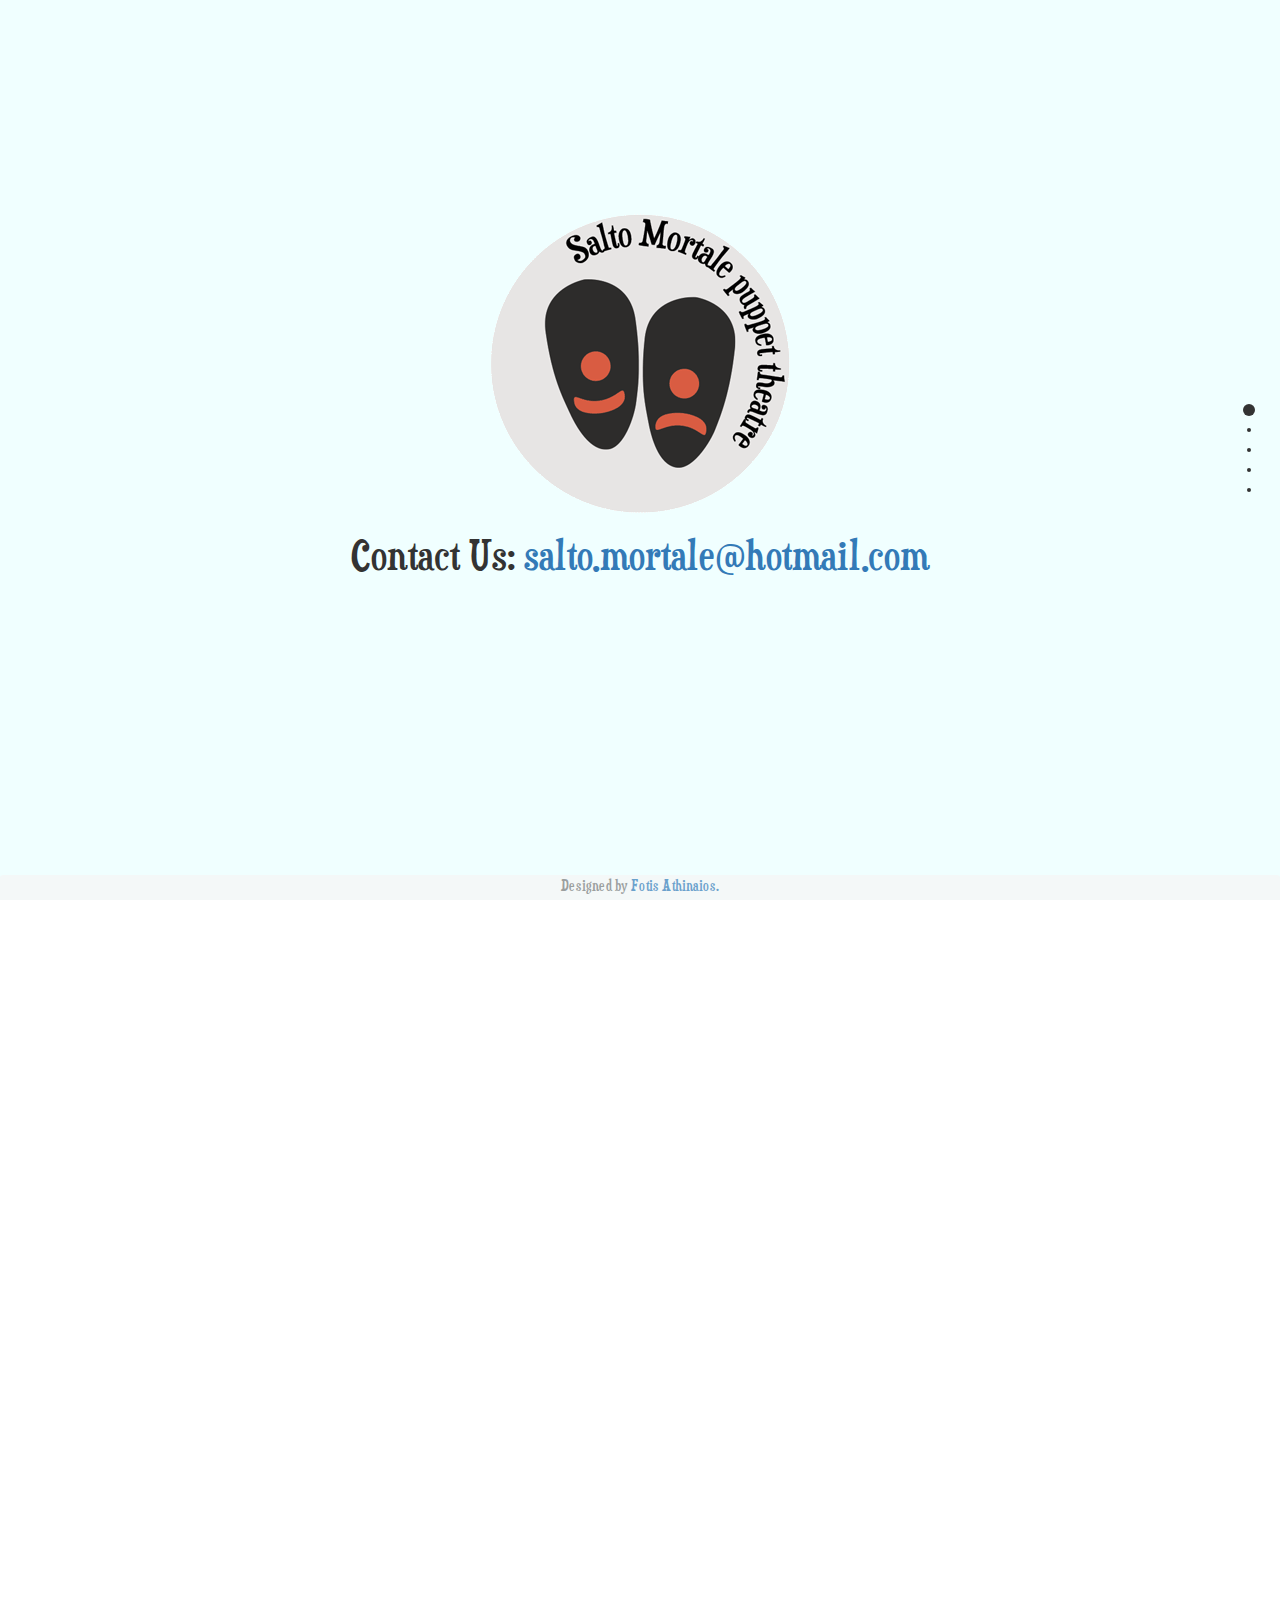
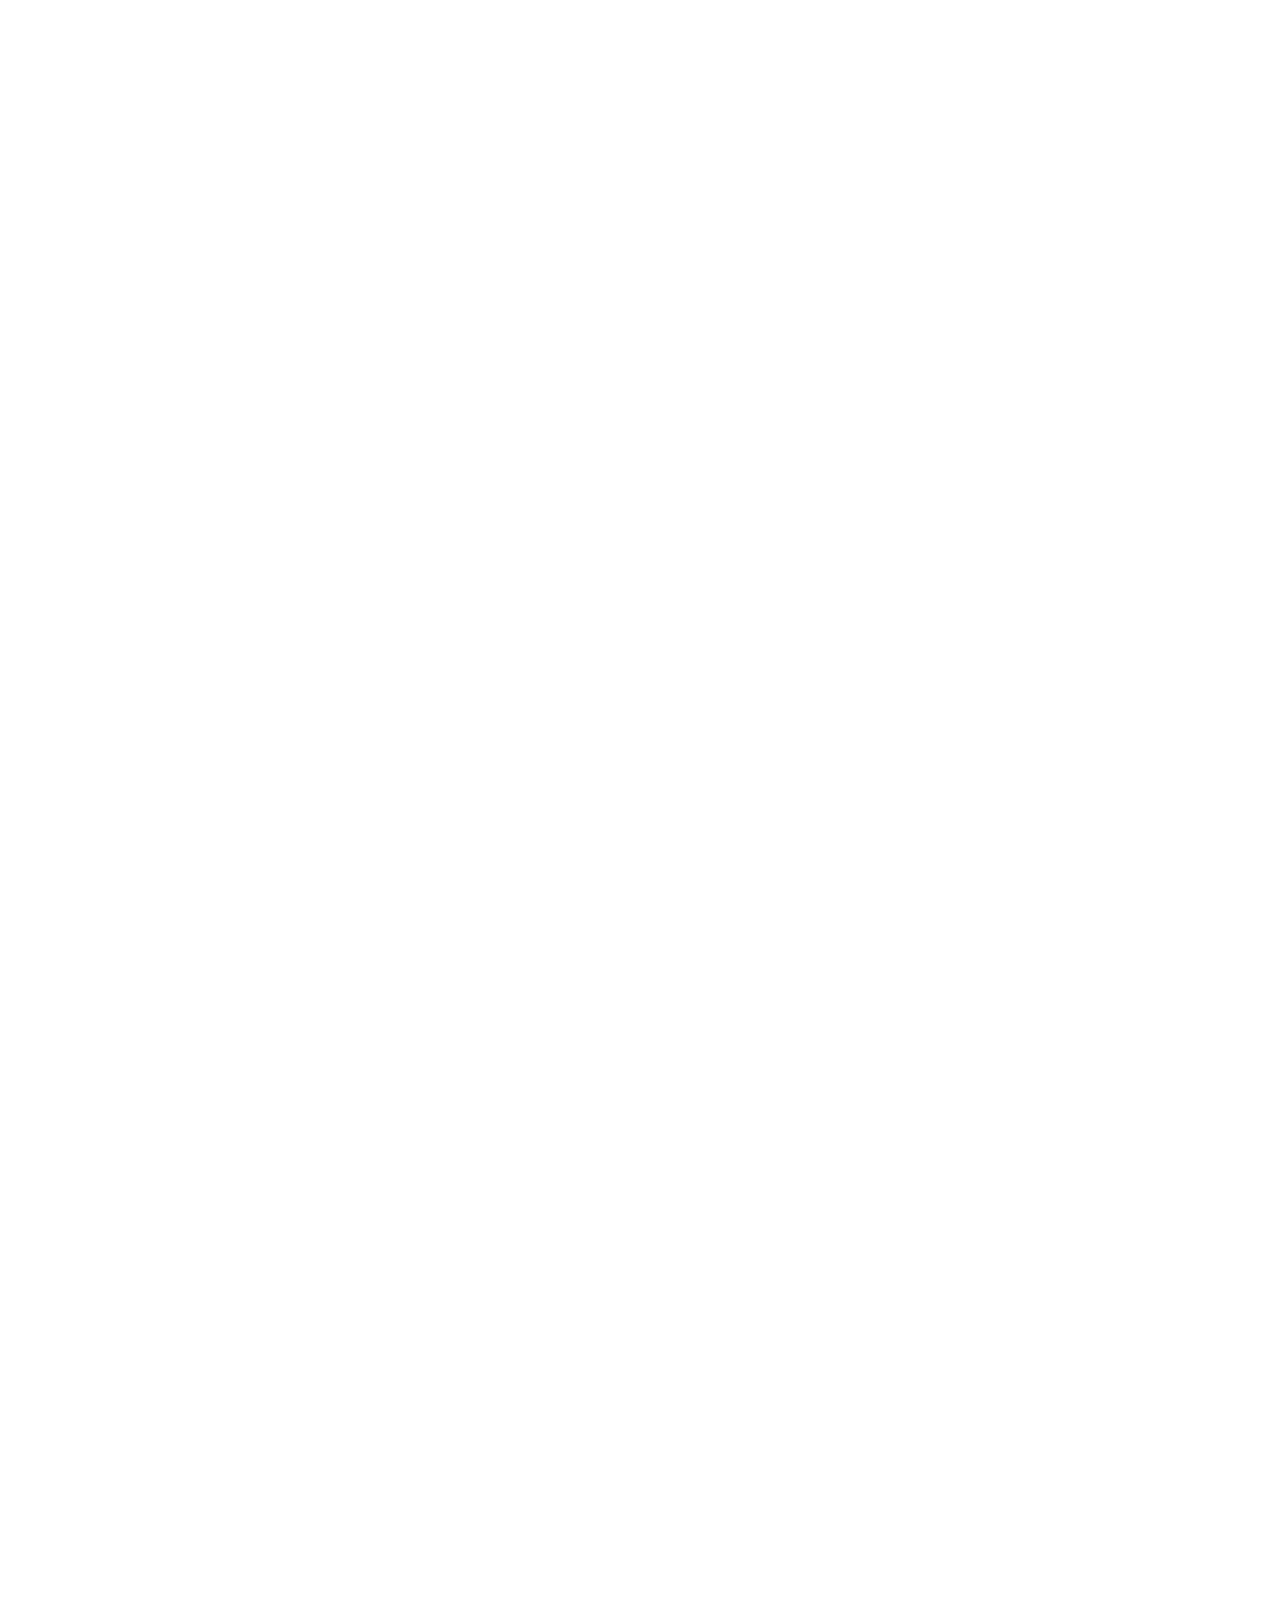
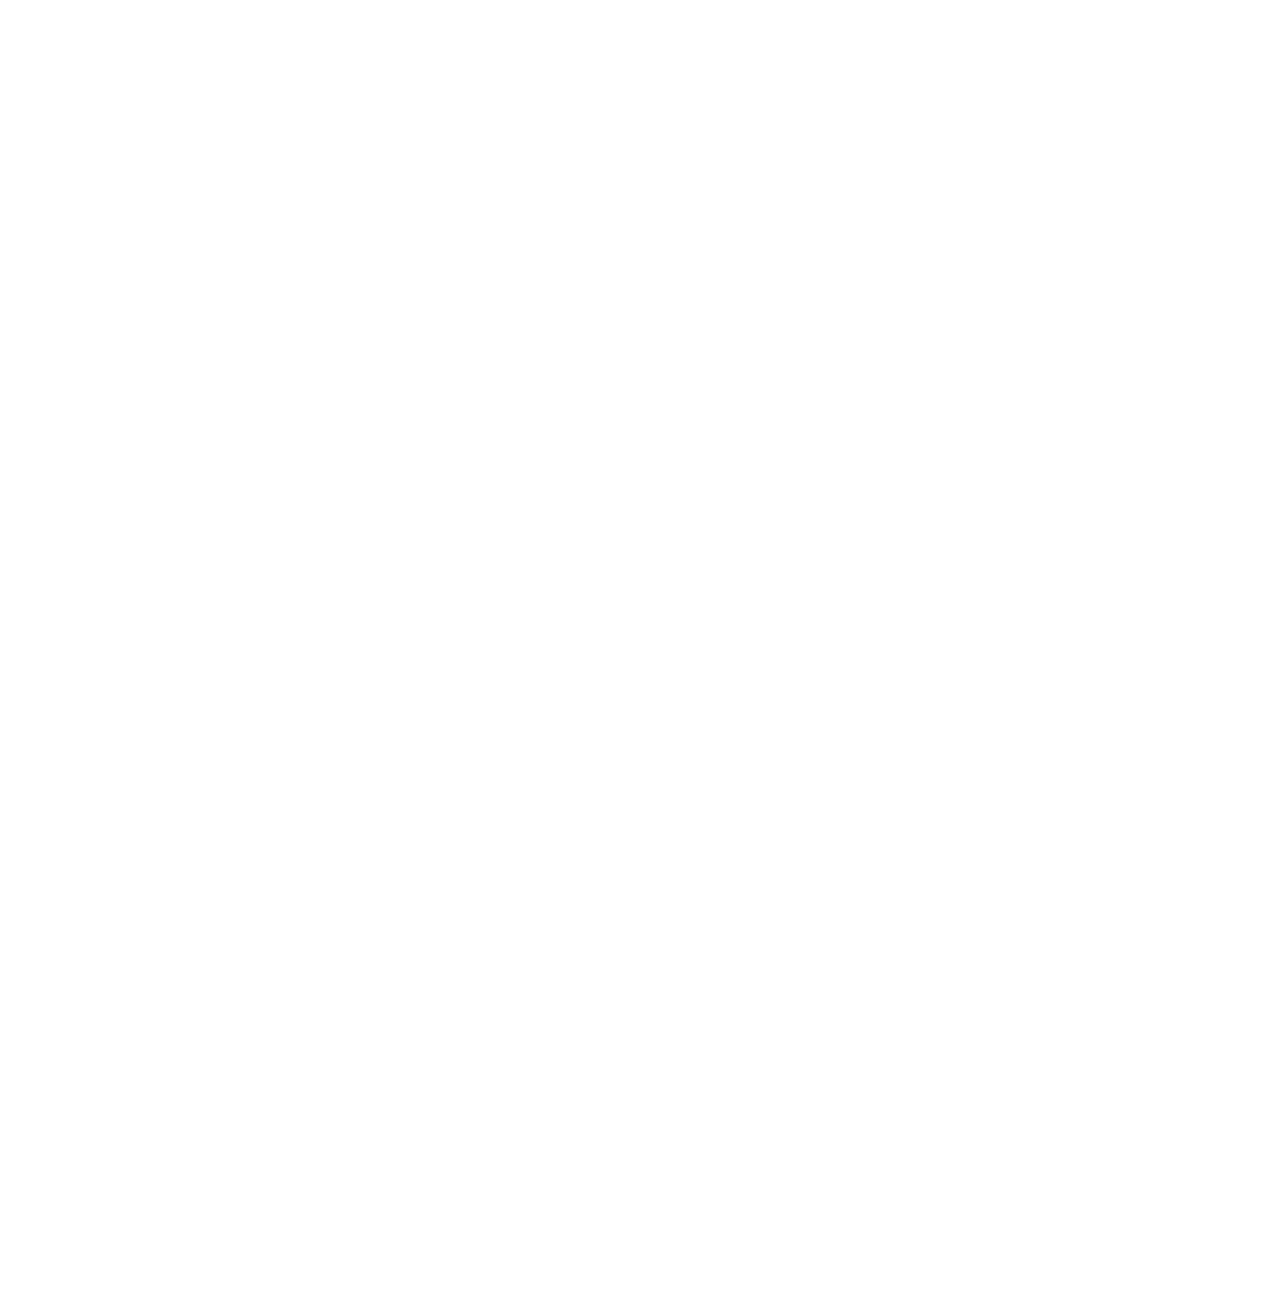
==== index.html @ fa540771 "adding footer" ====
<!DOCTYPE html>
<html>
<head>
    <title>Salto Mortale Puppet Theatre</title>
    <meta name="viewport" content="width=device-width, initial-scale=1.0" />
    <meta http-equiv="Content-Type" content="text/html; charset=UTF-8" />
    <link rel="shortcut icon" href="assets/images/favicon.ico" />
    <meta name="description" content="Salto Mortale Puppet Theatre" />
    <meta name="author" content="Fotis Athineos" />
    <meta name="keywords" content="puppet theatre, clown, salto mortale" />
    <!-- Facebook Metadata -->
    <meta property="fb:page_id" content="" />
    <meta property="og:image" content="" />
    <meta property="og:description" content="Salto Mortale Puppet Theatre" />
    <meta property="og:title" content="Salto Mortale Puppet Theatre" />
    <!-- StyleSheets -->
    <link rel="stylesheet" type="text/css" href="assets/css/bootstrap.min.css" />
    <link rel="stylesheet" type="text/css" href="assets/css/bootstrap-theme.min.css" />
    <link rel="stylesheet" type="text/css" href="assets/css/custom.css" />
    <link rel="stylesheet" type="text/css" href="assets/css/jquery.fullPage.css" />
    <!-- Scripts -->
    <script type="text/javascript" src="assets/js/jquery-1.11.2.min.js"></script>
    <script type="text/javascript" src="assets/js/bootstrap.min.js"></script>
    <script type="text/javascript" src="assets/js/jquery.fullPage.min.js"></script>
    <script type="text/javascript" src="assets/js/custom.js"></script>
</head>
<body>
    <div id="fullpage">
        <div data-anchor="intro" class="section container">
            <div class="row text-center">
                <div class="col-xs-1 col-md-2"></div>
                <div class="col-xs-9 col-md-8">
                    <img class="img-responsive center-block" src="assets/img/logo.png">
                    <p><h2>Contact Us: <a href="mailto:salto.mortale@hotmail.com" target="_top">salto.mortale@hotmail.com</a></h2></p>
                </div>
                <div class="col-xs-2 col-md-2"></div>
            </div>
        </div>
        <div data-anchor="saltomortale-1" class="section container text-center guillotine">
            <div class="row">
                <h1 id="relative_header-1">A story about life & death</h1>
            </div>
        </div>
        <div data-anchor="saltomortale-2" class="section container text-center mirror">
            <div class="row">
                <h1 id="relative_header-2">A story in a clown's imaginary world</h1>
            </div>
        </div>
        <div data-anchor="team" class="section container">
            <div class="row">
                <div class="col-xs-1 col-md-2"></div>
                <div class="col-xs-9 col-md-8">
                    <h1>the team</h1>
                    <p>
                        The Salto Mortale Puppet Theatre was founded in Athens. Their members have different backgrounds and work on puppetry as a way to express themselves.
                        They are involved in all stages of the production, from the conceptualisation to the materialisation.
                        They like to travel and perform on the street, theaters and bars as well as interact with artists from different cultural backgrounds.
                    </p>
                    <p>
                        They discovered the world of puppet theatre in AYUSAYA Puppet Theatre (Stathis Markopoulos) and they are members of the Greek branch of UNIMA.
                    </p>
                    <p>
                        Awards
                        1st New Puppeteers award in 16th Puppet-Mime International Festival of Kilkis.
                    </p>
                </div>
                <div class="col-xs-2 col-md-2"></div>
            </div>
        </div>
        <div data-anchor="red-tree" class="section container text-center red-tree">
            <div class="row">
                <h1>Previous Work: El Arbol Rojo</h1>
                <p>A story based on Shaun Tan's illustrated book The Red Tree</p>
            </div>
        </div>
    </div>
    <footer>
        <div class="container footer-div">
            <div class="row text-center">
                <div class="footer-content">Designed by <a href="https://www.linkedin.com/profile/view?id=149043485" target="_blank"> Fotis Athinaios.</a></div>
            </div>
        </div>
    </footer>
</body>
</html>
---- assets/css/custom.css ----
@font-face {
font-family: 'riogrande-striped-bold';
font-style: normal;
font-weight: normal;
src: url('fonts/riogrande-striped.woff') format('woff');
}

@font-face {
font-family: 'duality-regular';
font-style: normal;
font-weight: normal;
src: url('fonts/duality.woff') format('woff');
}

p, h1, h2, h3, h4, h5, h6, h7, .footer-content {
    font-family: 'duality-regular';
}

p {
    font-size: 20px;
}

h1 {
    font-size: 60px;
}

h2 {
    font-size: 40px;
}

.small-display-font-main {
    font-size: 14px;
}

.small-display-font-h2 {
    font-size: 20px;
}

.small-display-font-h1 {
    font-size: 26px;
}

.footer-div {
    opacity: 0.7;
    position: absolute;
    bottom: 0;
    margin: 0px;
    width: 100%;
    height: 25px;
    background-color: #f5f5f5;
    border-top-left-radius: 3px;
    border-top-right-radius: 3px;
}

.footer-content {
    font-size: 14px;
    color: #777777;
    display: inline-block;
    vertical-align: middle;
    float: none;
}

/* sections */
.mirror {
    background-image: url("../img/mirror.jpg");
    background-size: cover;
    background-position: 50% 20%;
    color: #FFFFFF;
}

.guillotine {
    background-image: url("../img/guillotine.jpg");
    background-size: cover;
    background-position: 50% 80%;
    color: #FFFFFF;
}

.ropewalker {
    /*background-image: url("../img/guillotine.jpg");*/
    /*background-size: cover;*/
    background-color: #000000;
    /*background-position: 50% 90%; */
    color: #FFFFFF;
}

.red-tree {
    background-image: url("../img/red_tree.jpg");
    background-size: cover;
    /*background-position: 50% 90%; */
    color: #FFFFFF;
}
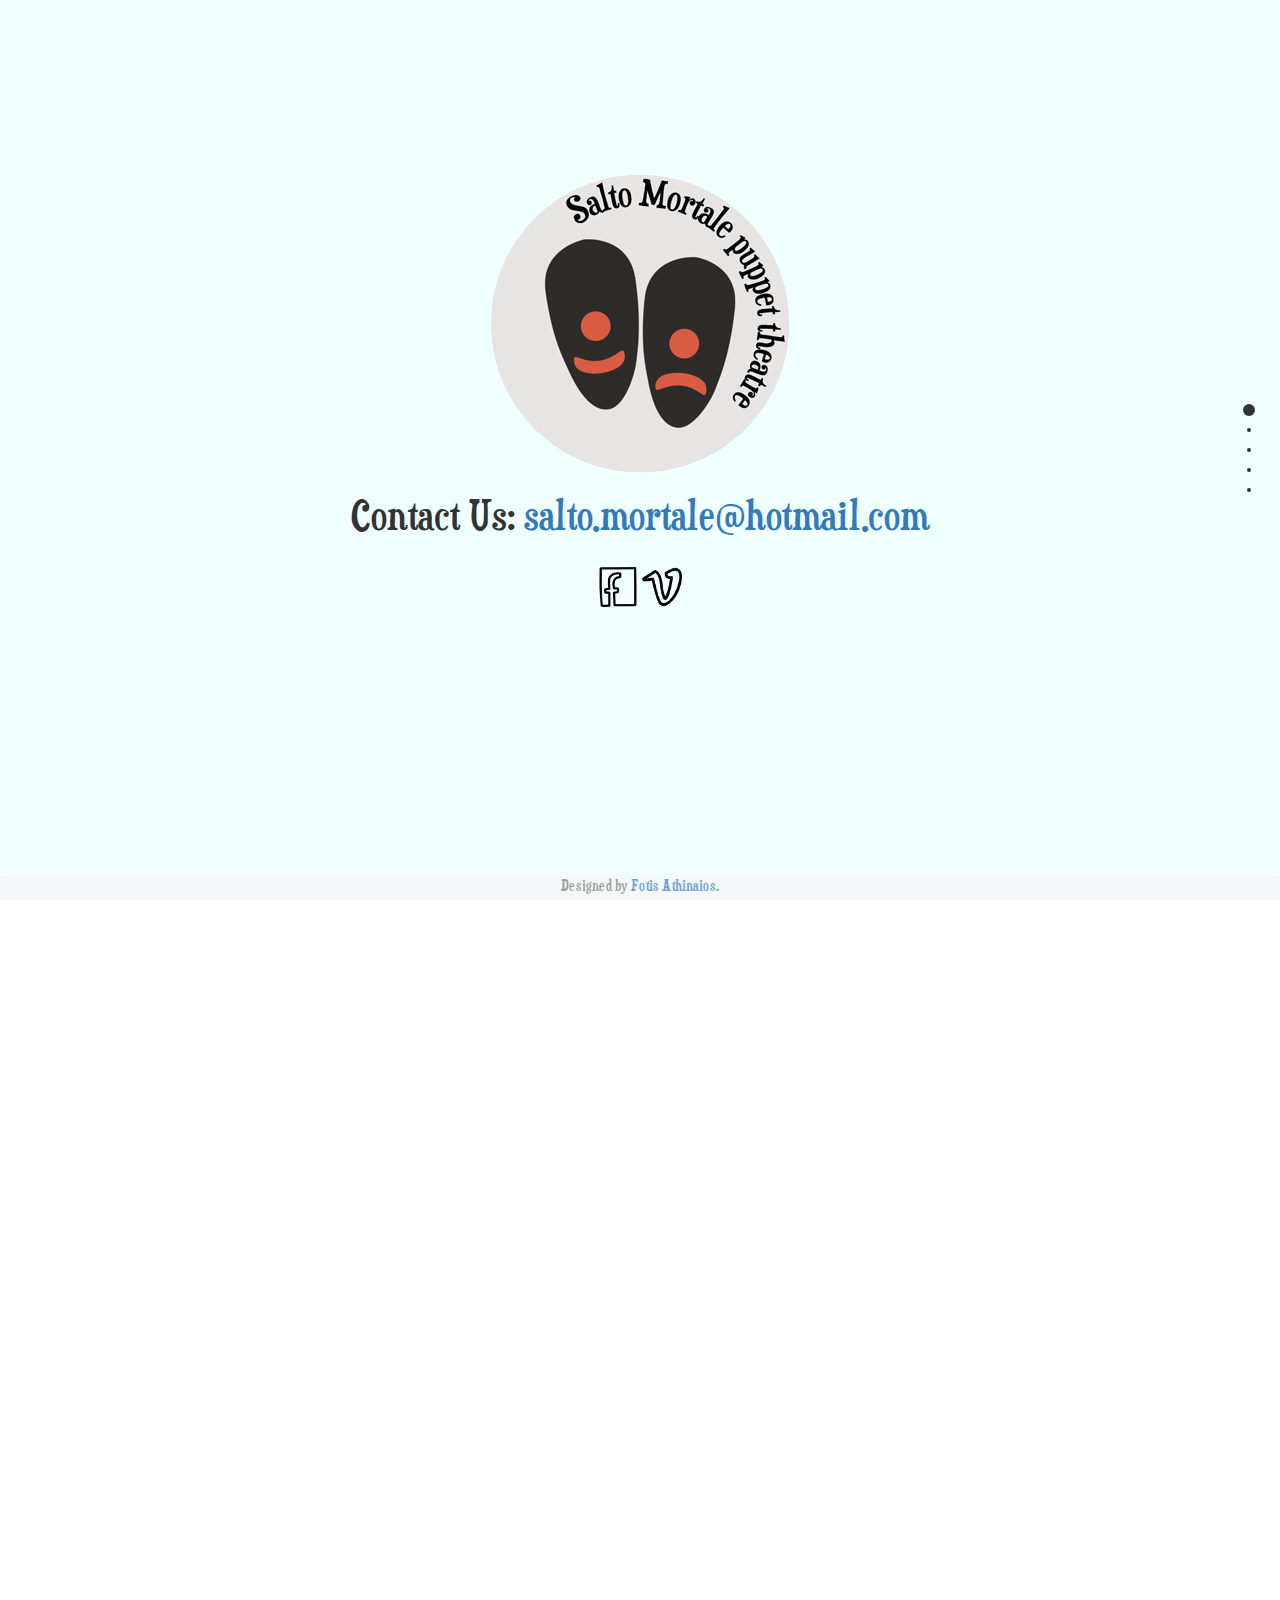
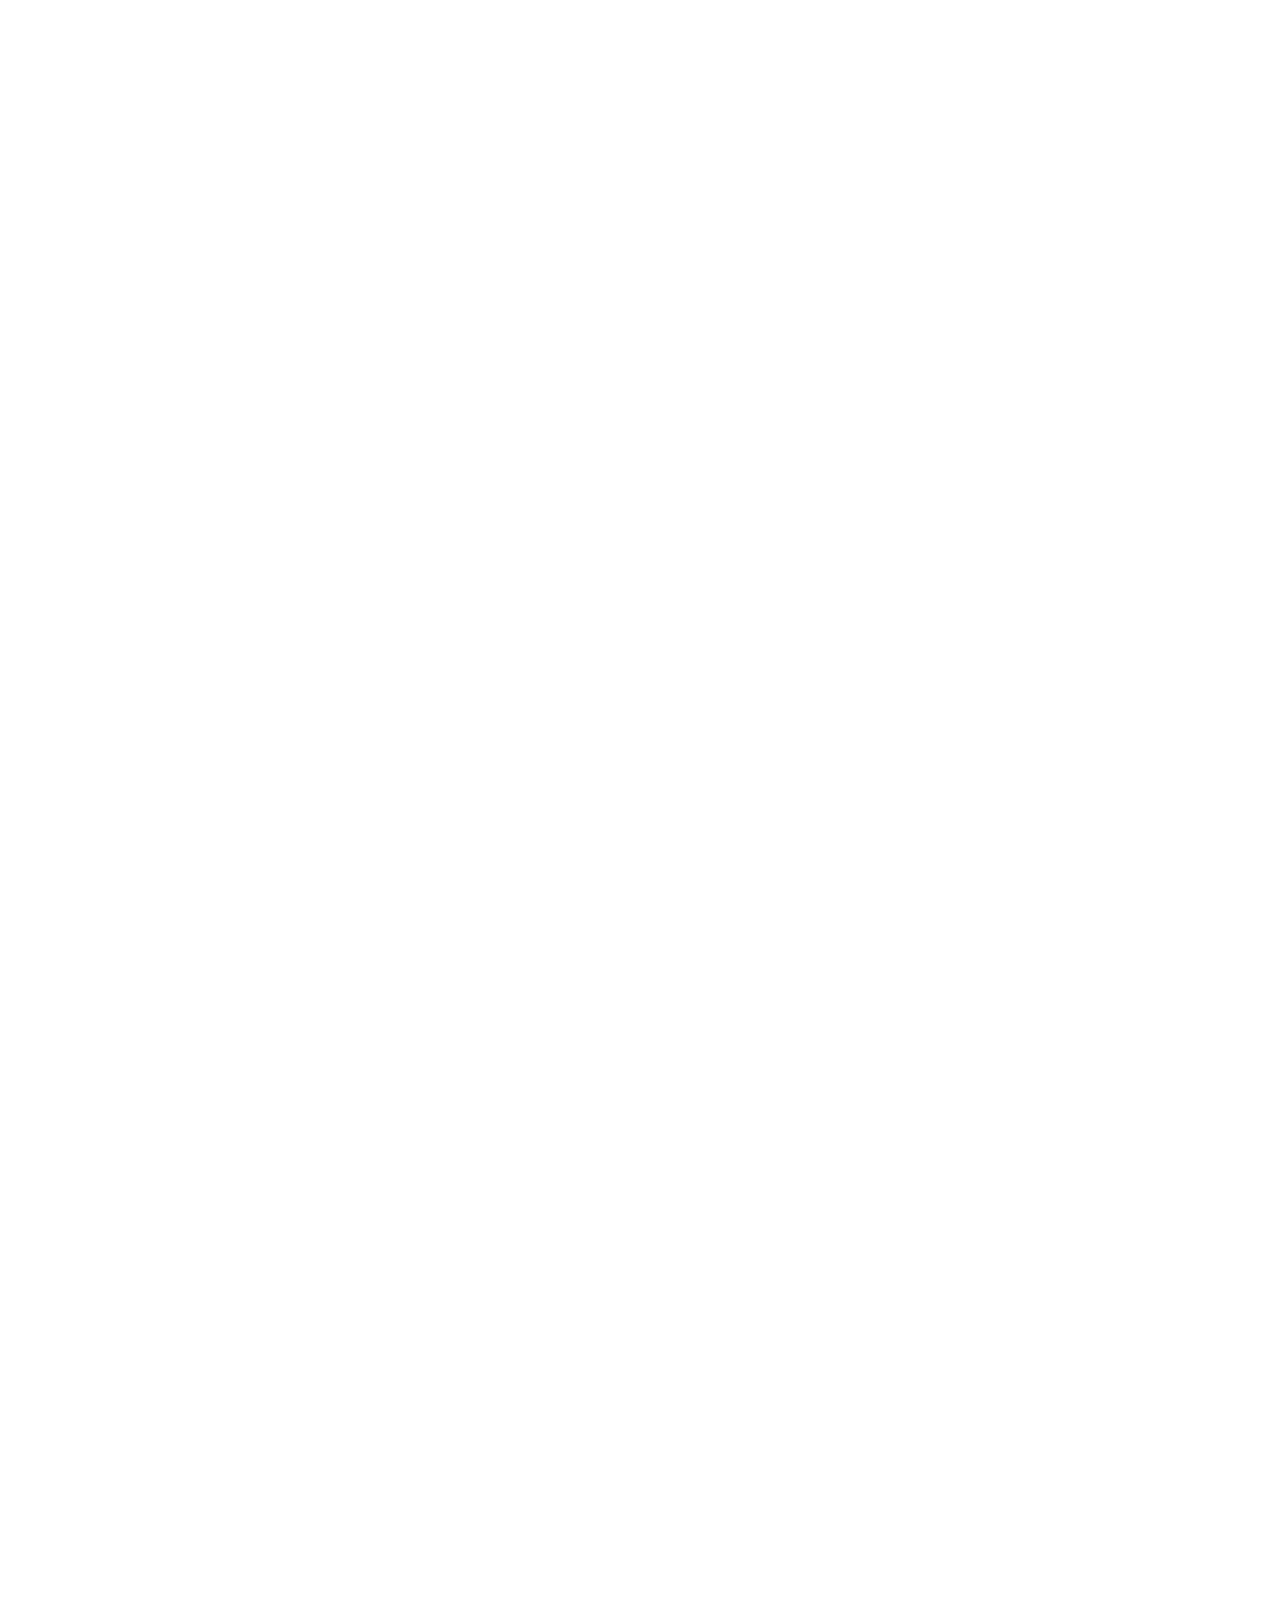
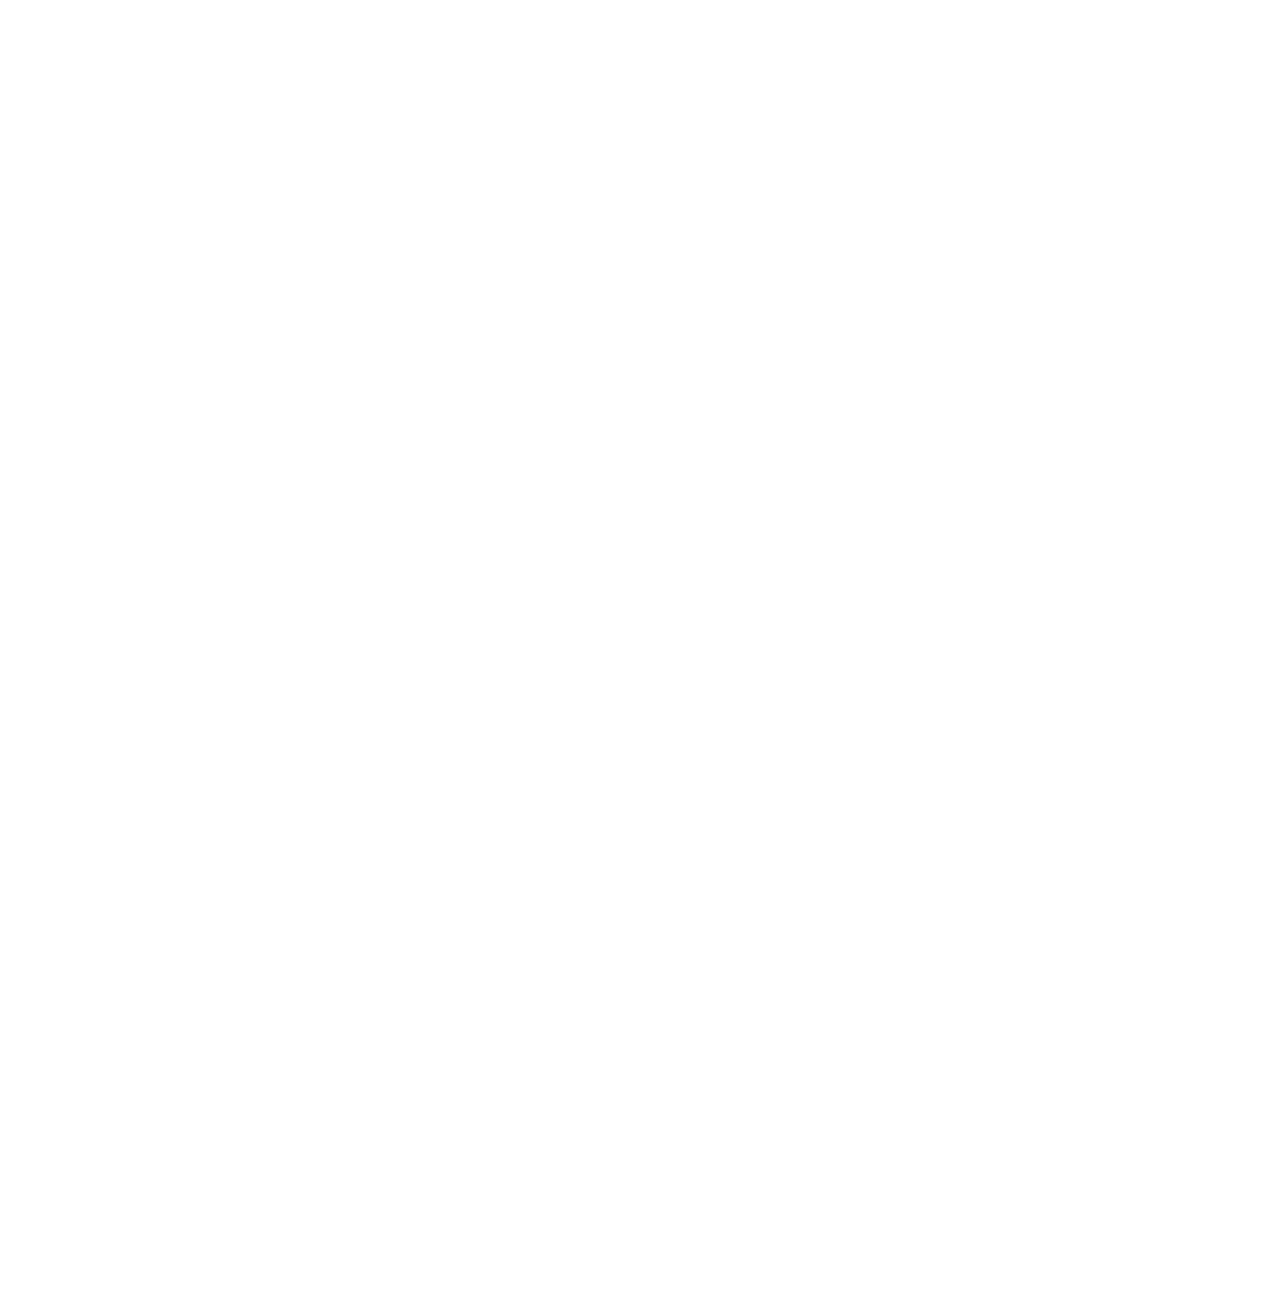
==== commit b5b5040e: "adding social icons" ====
--- a/index.html
+++ b/index.html
@@ -32,18 +32,22 @@
                 <div class="col-xs-9 col-md-8">
                     <img class="img-responsive center-block" src="assets/img/logo.png">
                     <p><h2>Contact Us: <a href="mailto:salto.mortale@hotmail.com" target="_top">salto.mortale@hotmail.com</a></h2></p>
+                    <div class="social">
+                        <a href="https://www.facebook.com/salto.mortale.puppet.theatre" target="_blank"><img class="social-icon" src="assets/img/facebook32.png"></a>
+                        <a href="http://vimeo.com/100604694" target="_blank"><img class="social-icon" src="assets/img/vimeo13.png"></a>
+                    </div>
                 </div>
                 <div class="col-xs-2 col-md-2"></div>
             </div>
         </div>
         <div data-anchor="saltomortale-1" class="section container text-center guillotine">
             <div class="row">
-                <h1 id="relative_header-1">A story about life & death</h1>
+                <h1 id="relative_header-top-1">A story about life & death</h1>
             </div>
         </div>
         <div data-anchor="saltomortale-2" class="section container text-center mirror">
             <div class="row">
-                <h1 id="relative_header-2">A story in a clown's imaginary world</h1>
+                <h1 id="relative_header-top">Salto Mortale:</br>A story in a clown's imaginary world</h1>
             </div>
         </div>
         <div data-anchor="team" class="section container">
--- a/assets/css/custom.css
+++ b/assets/css/custom.css
@@ -38,6 +38,27 @@
 
 .small-display-font-h1 {
     font-size: 26px;
+}
+
+.xsmall-display-font-main {
+    font-size: 12px;
+}
+
+.xsmall-display-font-h2 {
+    font-size: 18px;
+}
+
+.xsmall-display-font-h1 {
+    font-size: 22px;
+}
+
+.social {
+    padding: 20px;
+}
+
+.social-icon {
+    width: 40px;
+    height: 40px;
 }
 
 .footer-div {
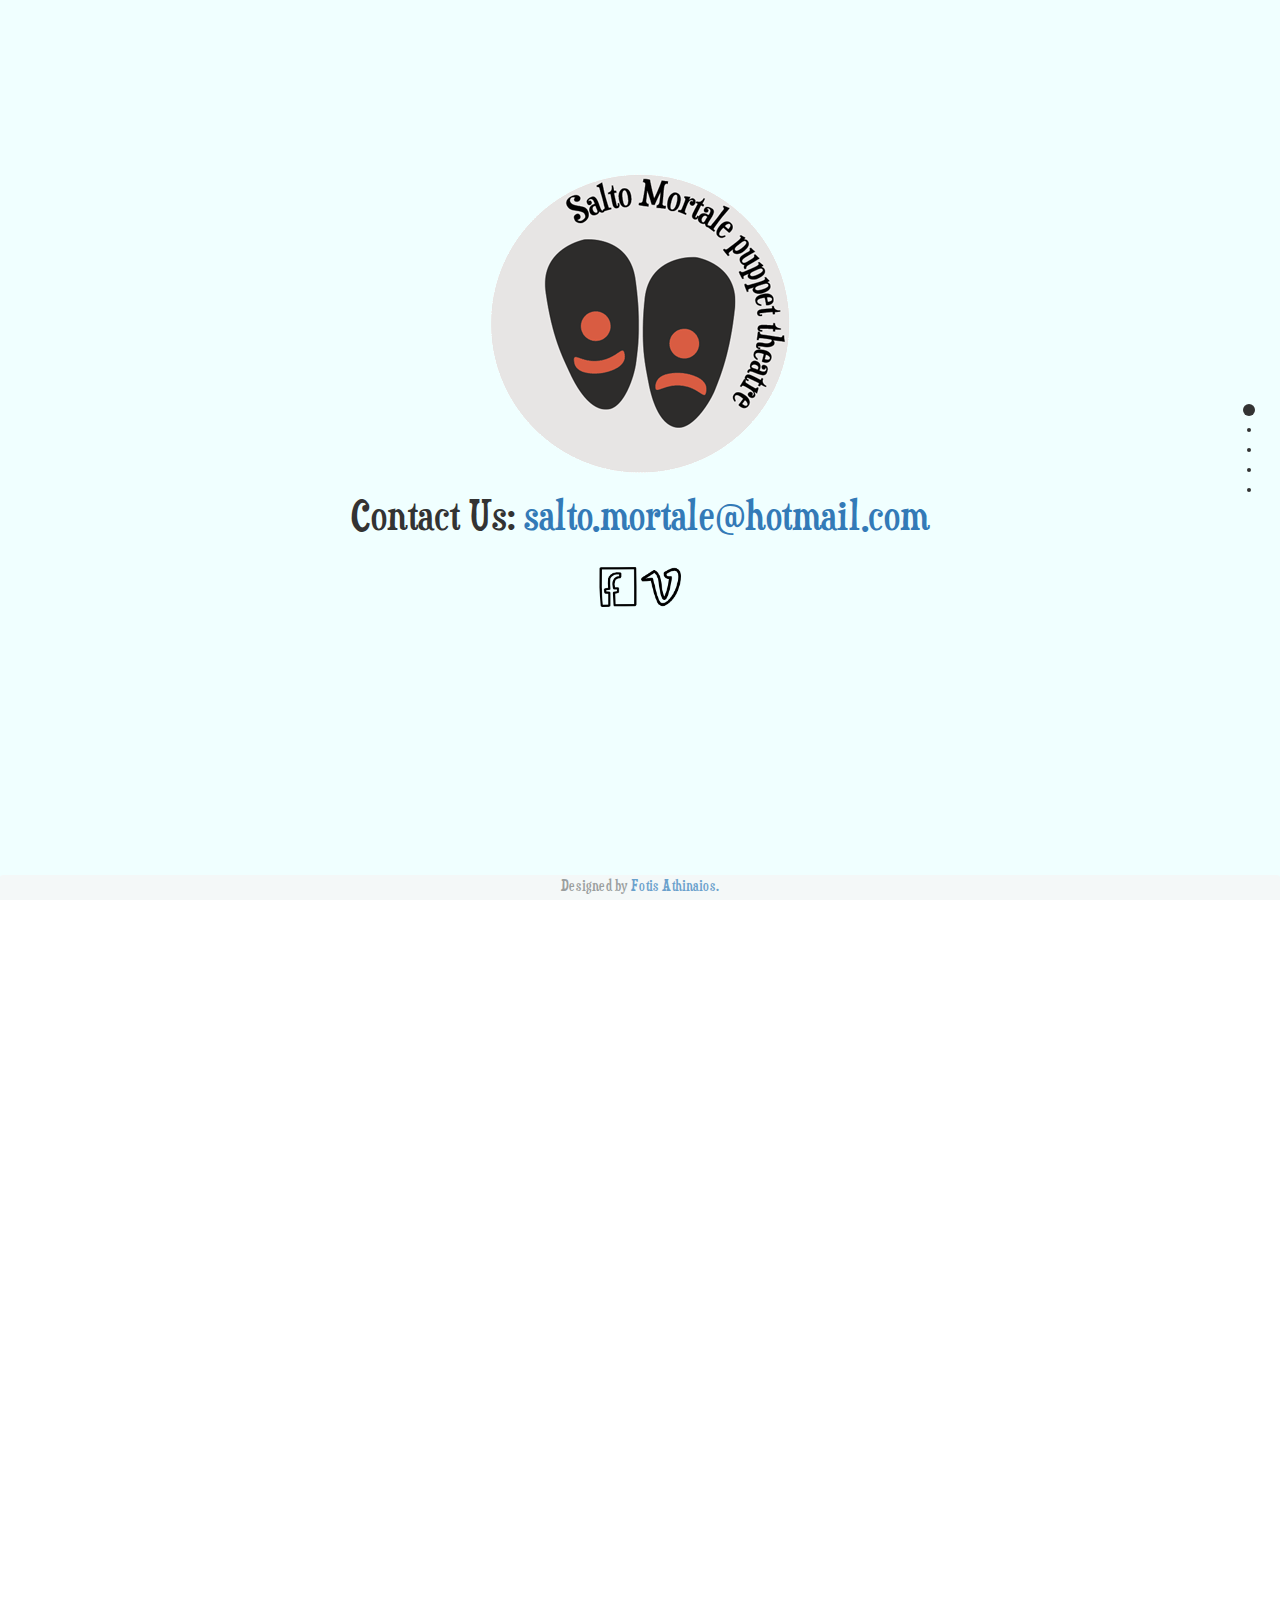
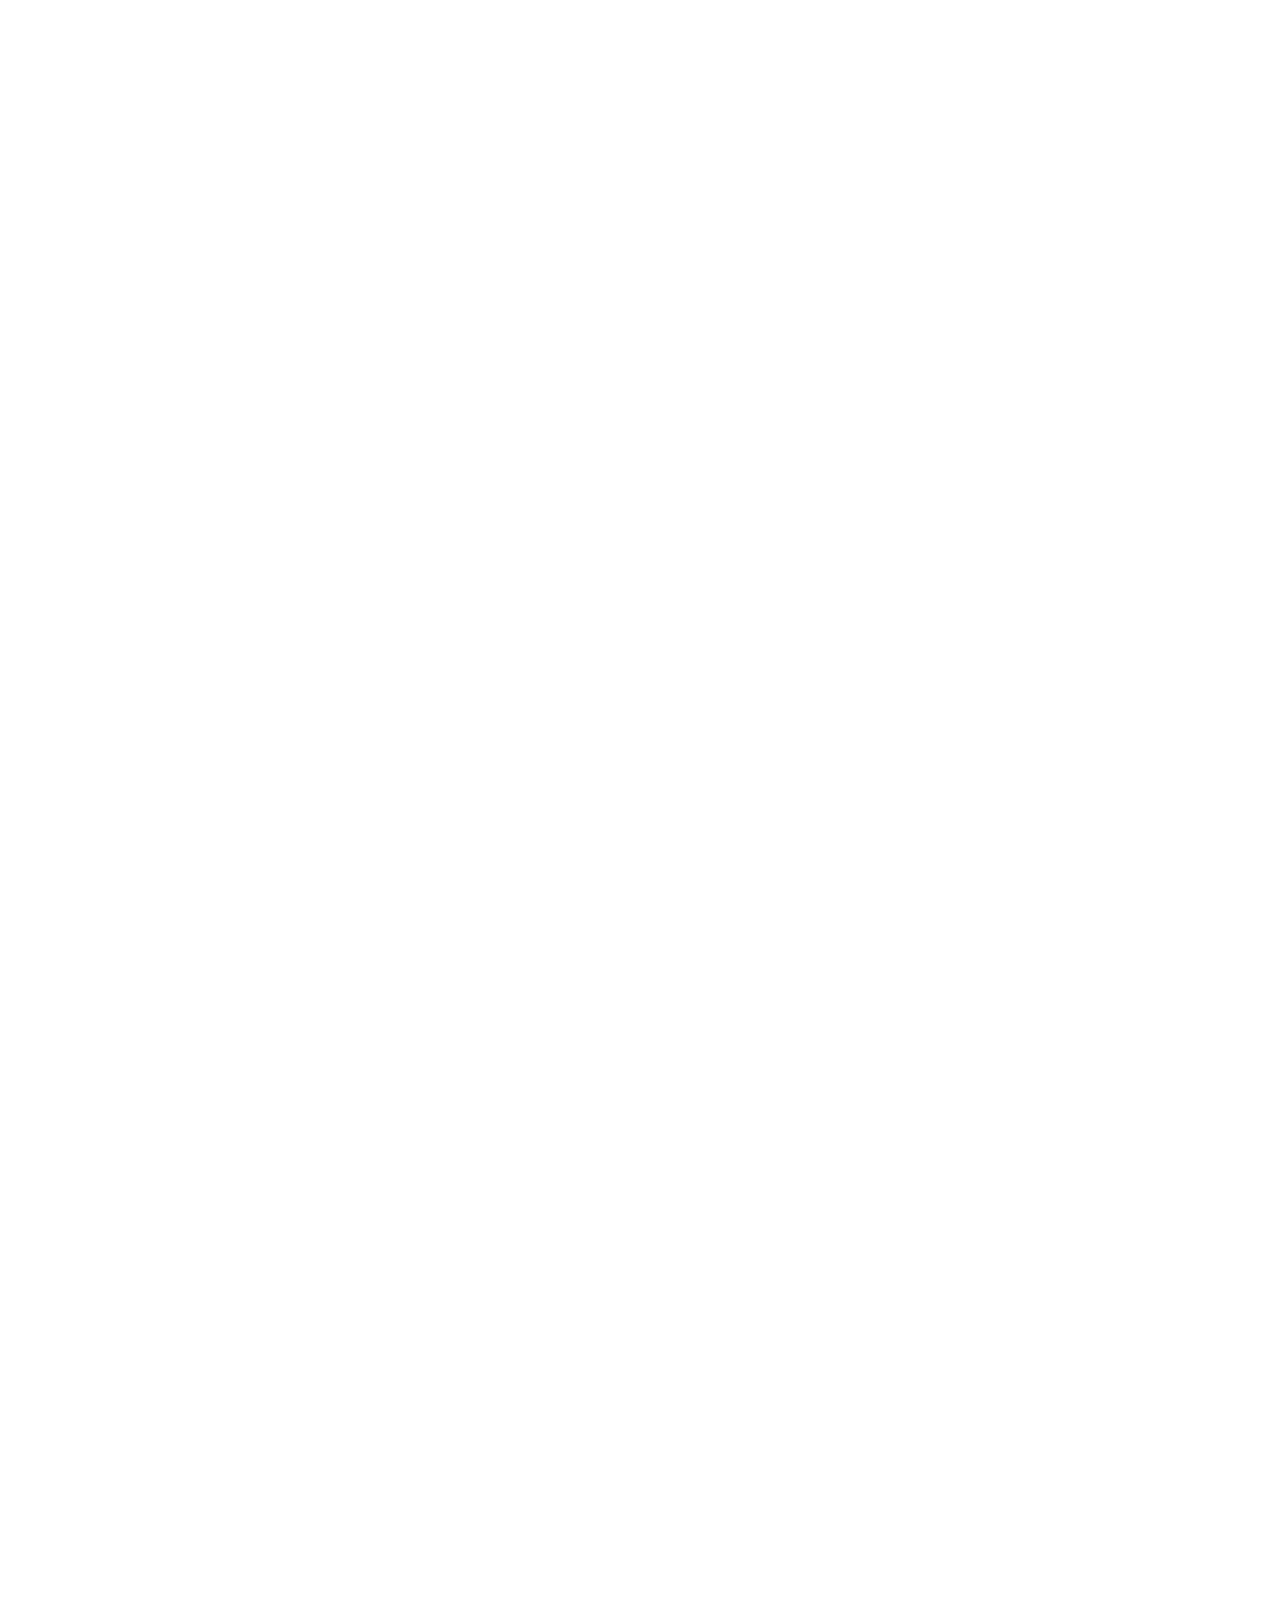
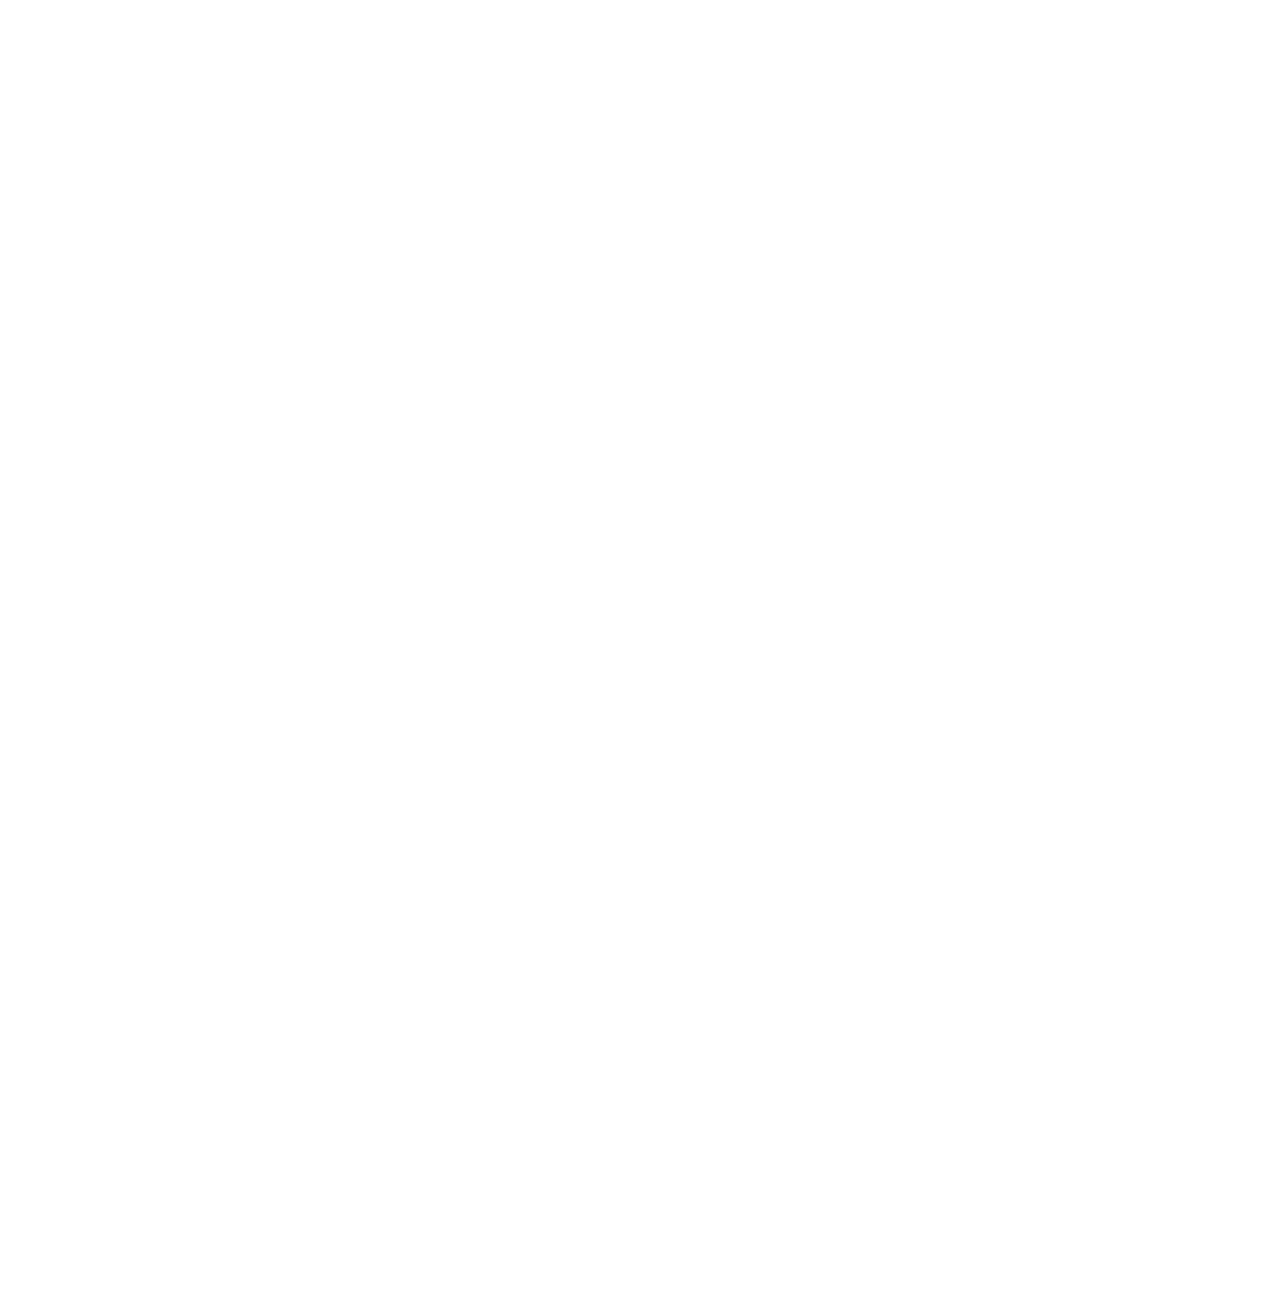
==== commit e5734a79: "adding vimeo trailer iframe" ====
--- a/index.html
+++ b/index.html
@@ -25,6 +25,25 @@
     <script type="text/javascript" src="assets/js/custom.js"></script>
 </head>
 <body>
+
+    <!-- modal -->
+    <div id='trailer-modal' class='modal fade'>
+        <div class="modal-dialog">
+            <div class="modal-content">
+                <div class="modal-header">
+                    <button id="modal-close-button" type="button" class="close" data-dismiss="modal" aria-label="Close"><span>×</span></button>
+                </div>
+                <div class="modal-body">
+                    <div class="container-fluid">
+                        <div class="row text-center">
+                            <iframe id="trailer-iframe" src="https://player.vimeo.com/video/100604694?api=1&loop=1&color=ffffff&title=0&byline=0&portrait=0" width="550" height="350" frameborder="0" webkitallowfullscreen mozallowfullscreen allowfullscreen></iframe>
+                        </div>
+                    </div>
+                </div>
+            </div>
+        </div>
+    </div>
+
     <div id="fullpage">
         <div data-anchor="intro" class="section container">
             <div class="row text-center">
@@ -48,6 +67,9 @@
         <div data-anchor="saltomortale-2" class="section container text-center mirror">
             <div class="row">
                 <h1 id="relative_header-top">Salto Mortale:</br>A story in a clown's imaginary world</h1>
+            </div>
+            <div class="row">
+                <button type="button" class="trailer" data-toggle="modal" data-target="#trailer-modal" value="Watcha!"><img style="height:40px" src="assets/img/video116.png"></br>Watch trailer</button>
             </div>
         </div>
         <div data-anchor="team" class="section container">
--- a/assets/css/custom.css
+++ b/assets/css/custom.css
@@ -1,18 +1,18 @@
 @font-face {
-font-family: 'riogrande-striped-bold';
-font-style: normal;
-font-weight: normal;
-src: url('fonts/riogrande-striped.woff') format('woff');
+    font-family: 'riogrande-striped-bold';
+    font-style: normal;
+    font-weight: normal;
+    src: url('fonts/riogrande-striped.woff') format('woff');
 }
 
 @font-face {
-font-family: 'duality-regular';
-font-style: normal;
-font-weight: normal;
-src: url('fonts/duality.woff') format('woff');
+    font-family: 'duality-regular';
+    font-style: normal;
+    font-weight: normal;
+    src: url('fonts/duality.woff') format('woff');
 }
 
-p, h1, h2, h3, h4, h5, h6, h7, .footer-content {
+p, h1, h2, div, .footer-content {
     font-family: 'duality-regular';
 }
 
@@ -81,6 +81,18 @@
     float: none;
 }
 
+.trailer {
+    position: absolute;
+    left: 0px;
+    bottom: 35px;
+    background-color: #fff8dc;
+    opacity: 0.7;
+    color: black;
+    padding: 10px;
+    border-top-right-radius: 10px;
+    border-bottom-right-radius: 10px;
+}
+
 /* sections */
 .mirror {
     background-image: url("../img/mirror.jpg");
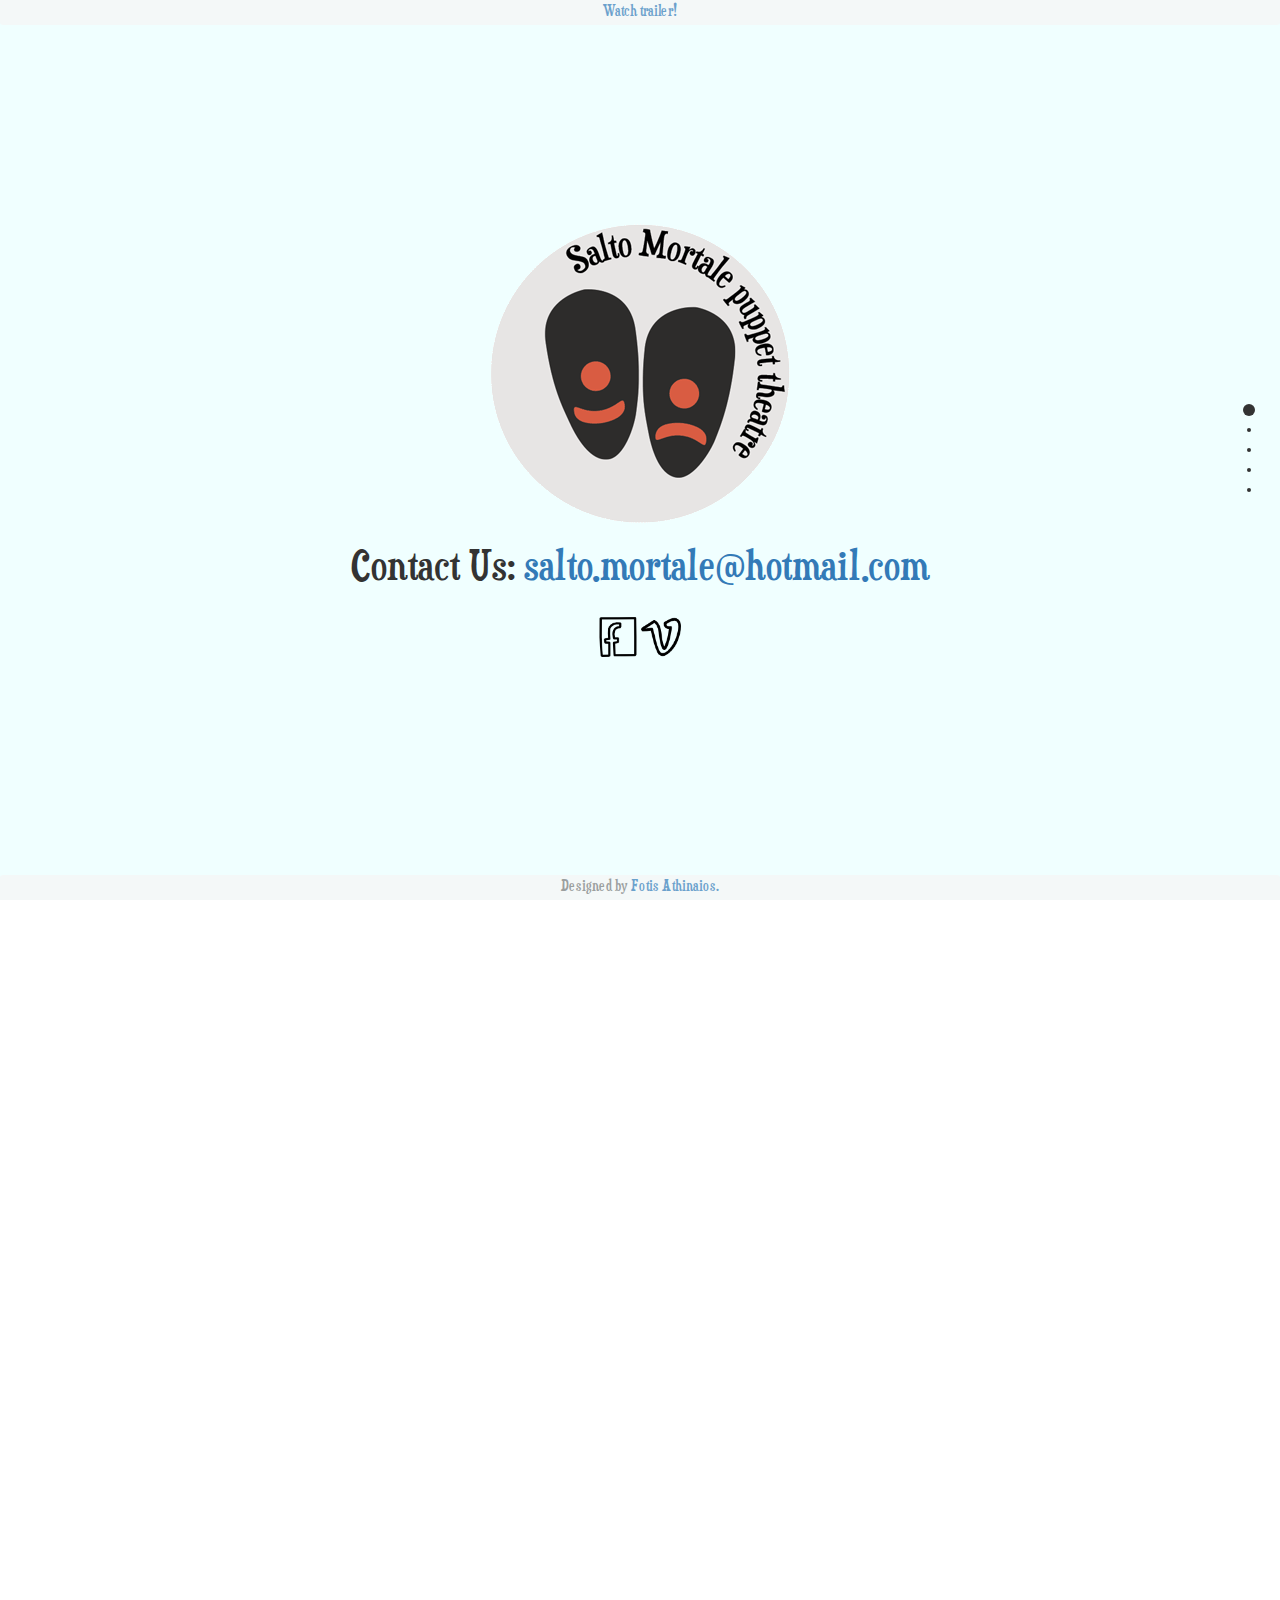
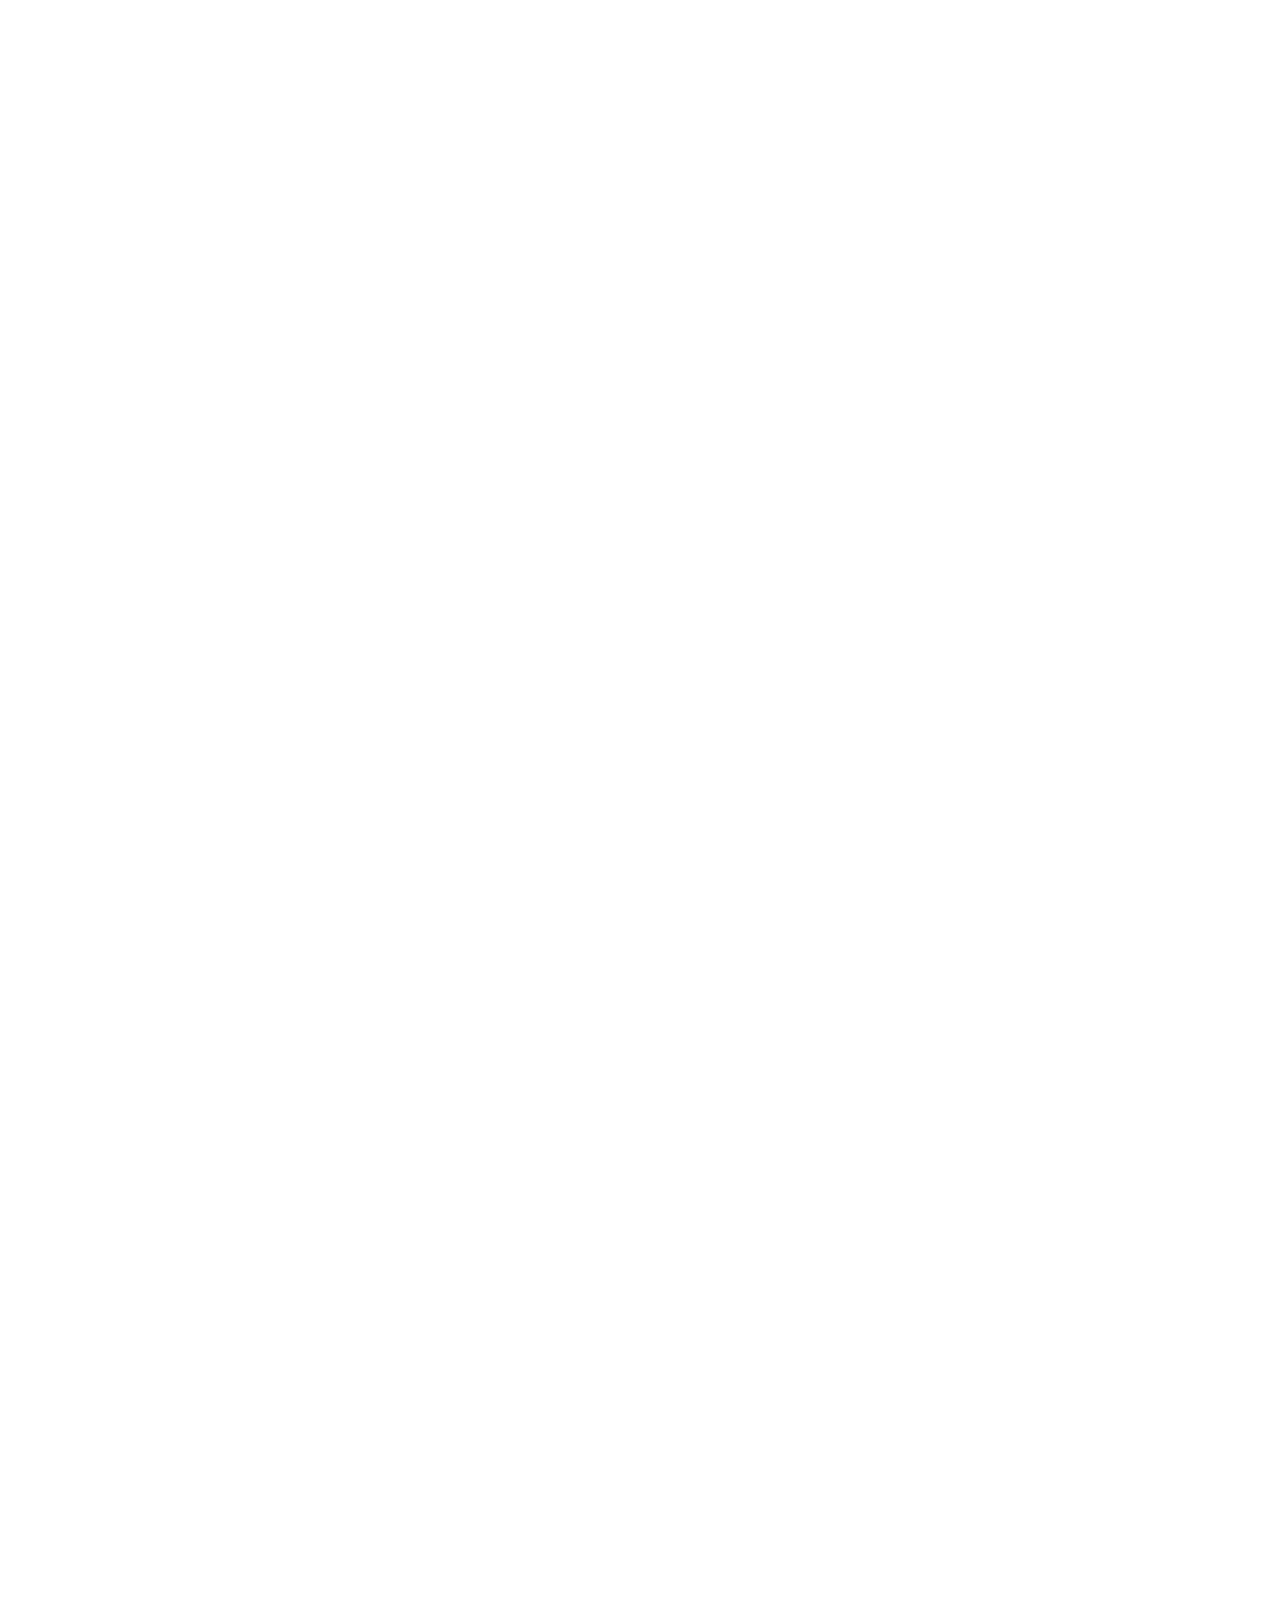
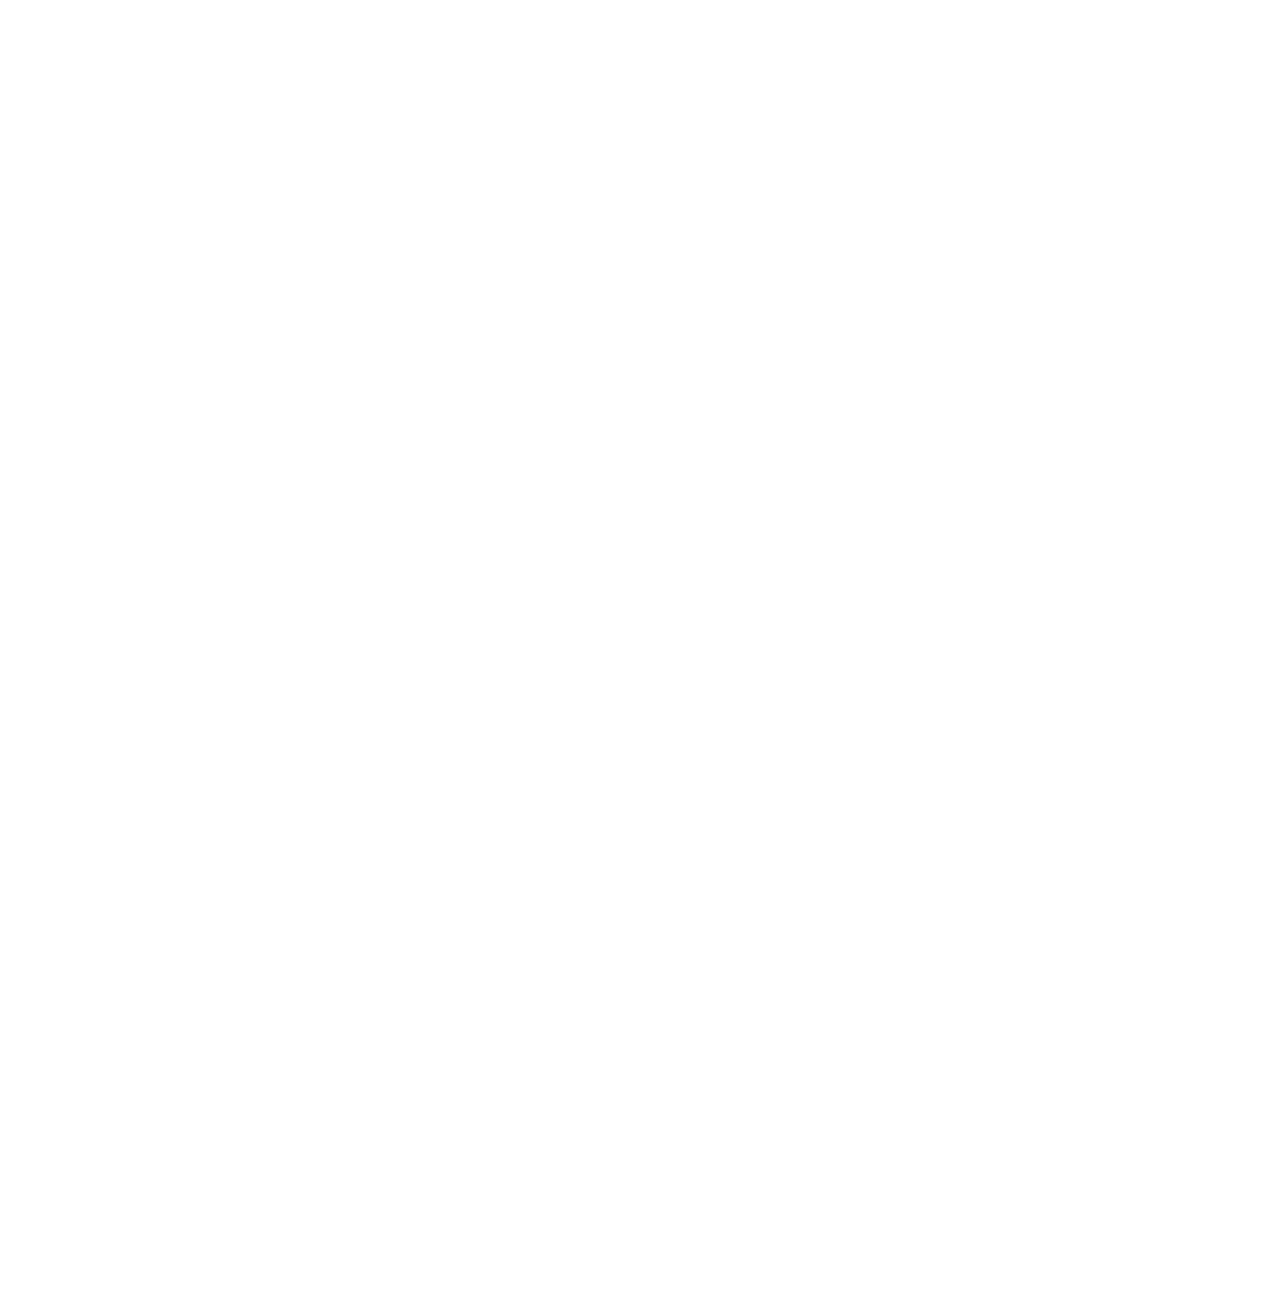
==== commit 8e5c216f: "modifying watch trailer div" ====
--- a/index.html
+++ b/index.html
@@ -25,25 +25,6 @@
     <script type="text/javascript" src="assets/js/custom.js"></script>
 </head>
 <body>
-
-    <!-- modal -->
-    <div id='trailer-modal' class='modal fade'>
-        <div class="modal-dialog">
-            <div class="modal-content">
-                <div class="modal-header">
-                    <button id="modal-close-button" type="button" class="close" data-dismiss="modal" aria-label="Close"><span>×</span></button>
-                </div>
-                <div class="modal-body">
-                    <div class="container-fluid">
-                        <div class="row text-center">
-                            <iframe id="trailer-iframe" src="https://player.vimeo.com/video/100604694?api=1&loop=1&color=ffffff&title=0&byline=0&portrait=0" width="550" height="350" frameborder="0" webkitallowfullscreen mozallowfullscreen allowfullscreen></iframe>
-                        </div>
-                    </div>
-                </div>
-            </div>
-        </div>
-    </div>
-
     <div id="fullpage">
         <div data-anchor="intro" class="section container">
             <div class="row text-center">
@@ -59,18 +40,11 @@
                 <div class="col-xs-2 col-md-2"></div>
             </div>
         </div>
-        <div data-anchor="saltomortale-1" class="section container text-center guillotine">
-            <div class="row">
-                <h1 id="relative_header-top-1">A story about life & death</h1>
-            </div>
+        <div data-anchor="saltomortale-1" class="section text-center guillotine">
+            <h1 id="relative_header-top-1">A story about life & death</h1>
         </div>
-        <div data-anchor="saltomortale-2" class="section container text-center mirror">
-            <div class="row">
-                <h1 id="relative_header-top">Salto Mortale:</br>A story in a clown's imaginary world</h1>
-            </div>
-            <div class="row">
-                <button type="button" class="trailer" data-toggle="modal" data-target="#trailer-modal" value="Watcha!"><img style="height:40px" src="assets/img/video116.png"></br>Watch trailer</button>
-            </div>
+        <div data-anchor="saltomortale-2" class="section text-center mirror">
+            <h1 id="relative_header-top">Salto Mortale:</br>A story in a clown's imaginary world</h1>
         </div>
         <div data-anchor="team" class="section container">
             <div class="row">
@@ -100,12 +74,38 @@
             </div>
         </div>
     </div>
+    <nav>
+        <div class="container header-div">
+            <div class="row text-center">
+                <div class="special-content"><a href="http://vimeo.com/100604694" data-toggle="modal" data-target="#trailer-modal" target="_blank" id="a-trailer">Watch trailer!</a></div>
+            </div>
+        </div>
+    </nav>
+
     <footer>
         <div class="container footer-div">
             <div class="row text-center">
-                <div class="footer-content">Designed by <a href="https://www.linkedin.com/profile/view?id=149043485" target="_blank"> Fotis Athinaios.</a></div>
+                <div class="special-content">Designed by <a href="https://www.linkedin.com/profile/view?id=149043485" target="_blank"> Fotis Athinaios.</a></div>
             </div>
         </div>
     </footer>
+
+    <!-- modal -->
+    <div id='trailer-modal' class='modal fade'>
+        <div class="modal-dialog">
+            <div class="modal-content">
+                <div class="modal-header">
+                    <button id="modal-close-button" type="button" class="close" data-dismiss="modal" aria-label="Close"><span>×</span></button>
+                </div>
+                <div class="modal-body">
+                    <div class="container-fluid">
+                        <div class="row text-center">
+                            <iframe id="trailer-iframe" src="https://player.vimeo.com/video/100604694?api=1&loop=1&color=ffffff&title=0&byline=0&portrait=0" width="550" height="350" frameborder="0" webkitallowfullscreen mozallowfullscreen allowfullscreen></iframe>
+                        </div>
+                    </div>
+                </div>
+            </div>
+        </div>
+    </div>
 </body>
 </html>
--- a/assets/css/custom.css
+++ b/assets/css/custom.css
@@ -73,24 +73,24 @@
     border-top-right-radius: 3px;
 }
 
-.footer-content {
+.header-div {
+    opacity: 0.7;
+    position: absolute;
+    top: 0;
+    margin: 0px;
+    width: 100%;
+    height: 25px;
+    background-color: #f5f5f5;
+    border-bottom-left-radius: 3px;
+    border-bottom-right-radius: 3px;
+}
+
+.special-content {
     font-size: 14px;
     color: #777777;
     display: inline-block;
     vertical-align: middle;
     float: none;
-}
-
-.trailer {
-    position: absolute;
-    left: 0px;
-    bottom: 35px;
-    background-color: #fff8dc;
-    opacity: 0.7;
-    color: black;
-    padding: 10px;
-    border-top-right-radius: 10px;
-    border-bottom-right-radius: 10px;
 }
 
 /* sections */
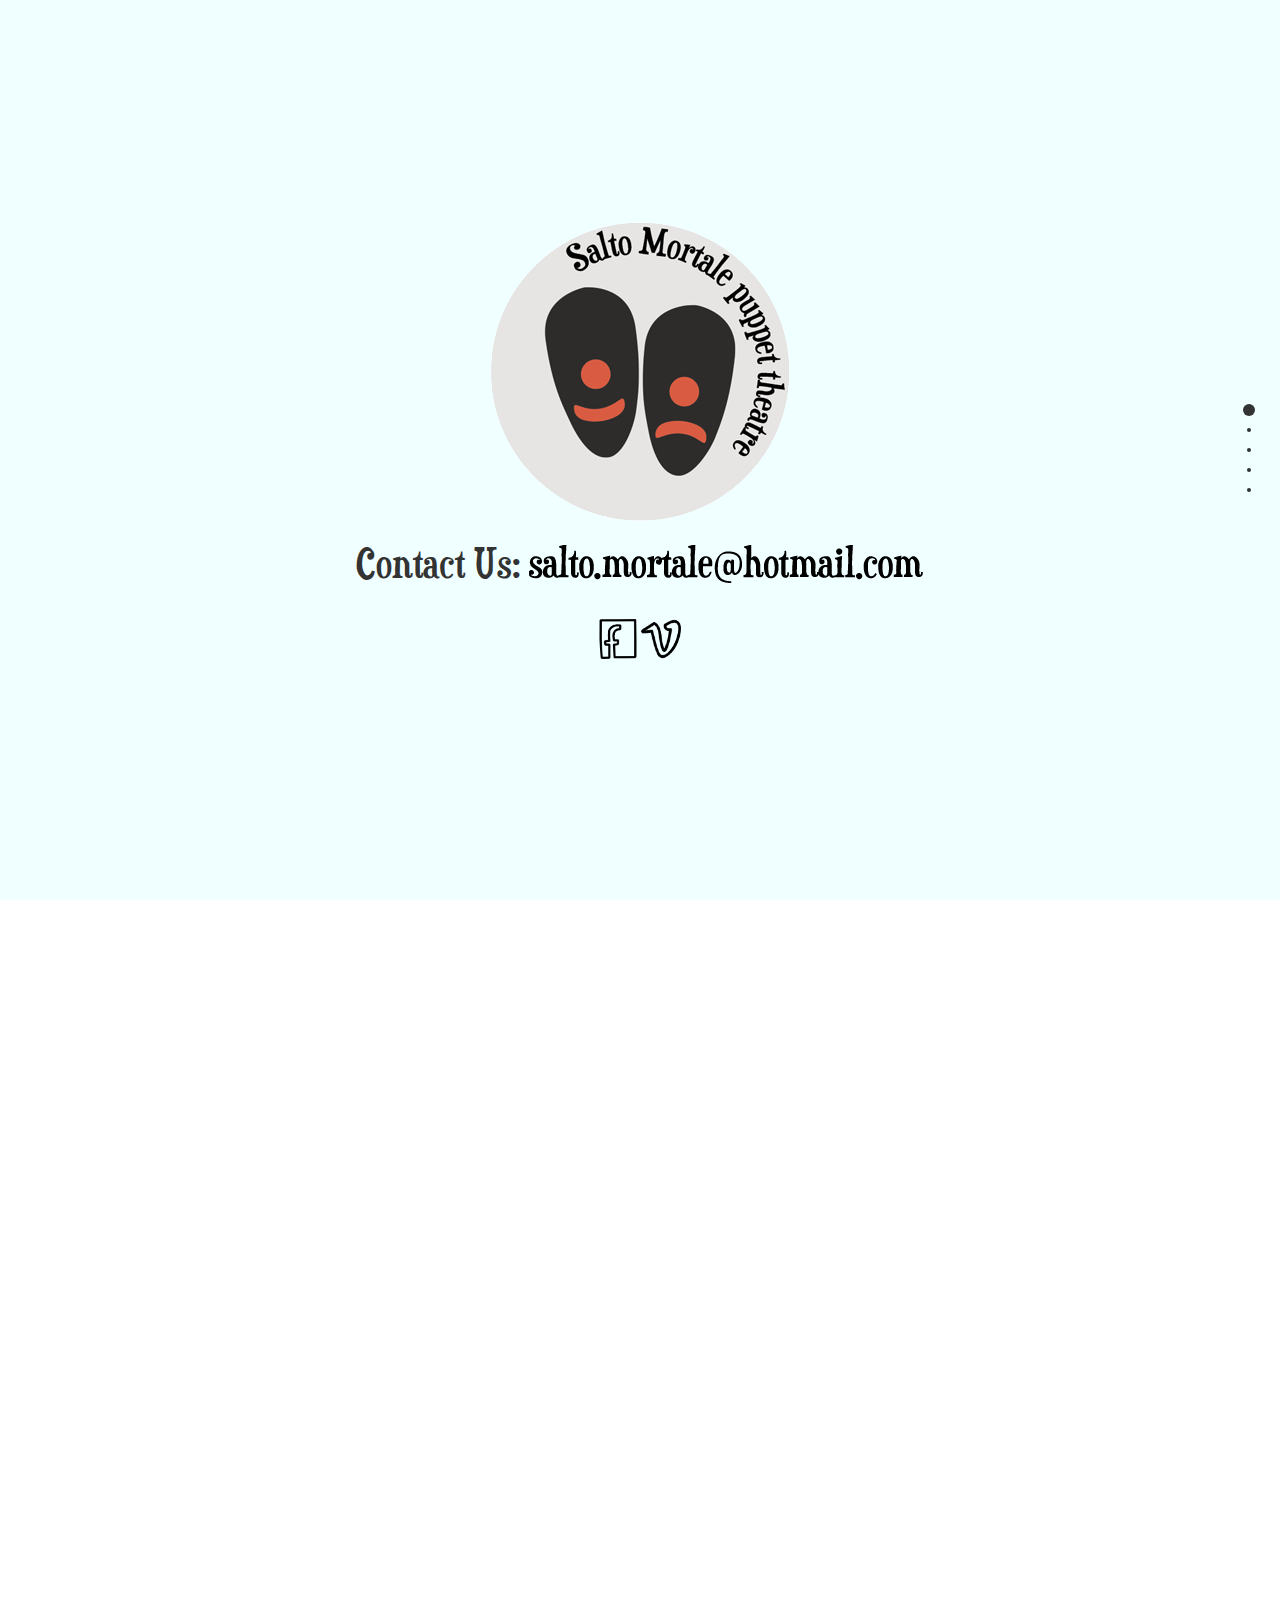
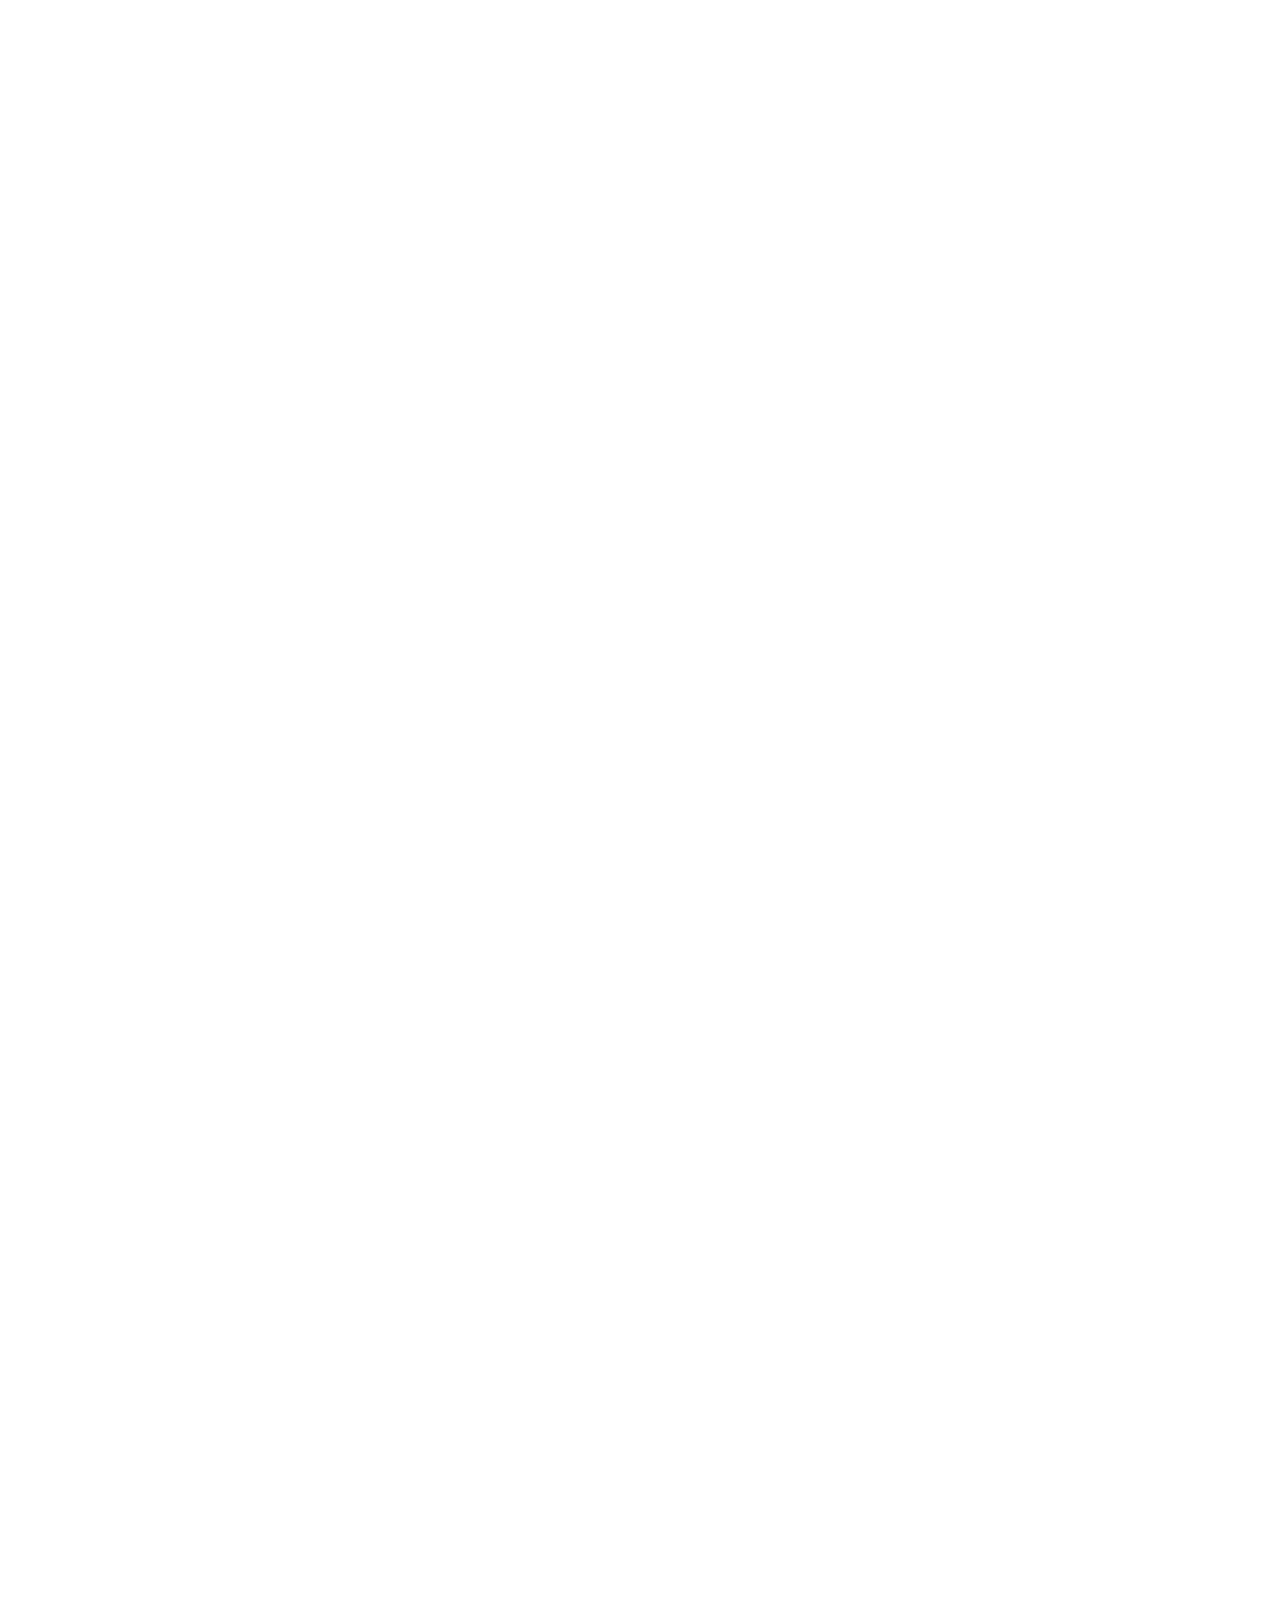
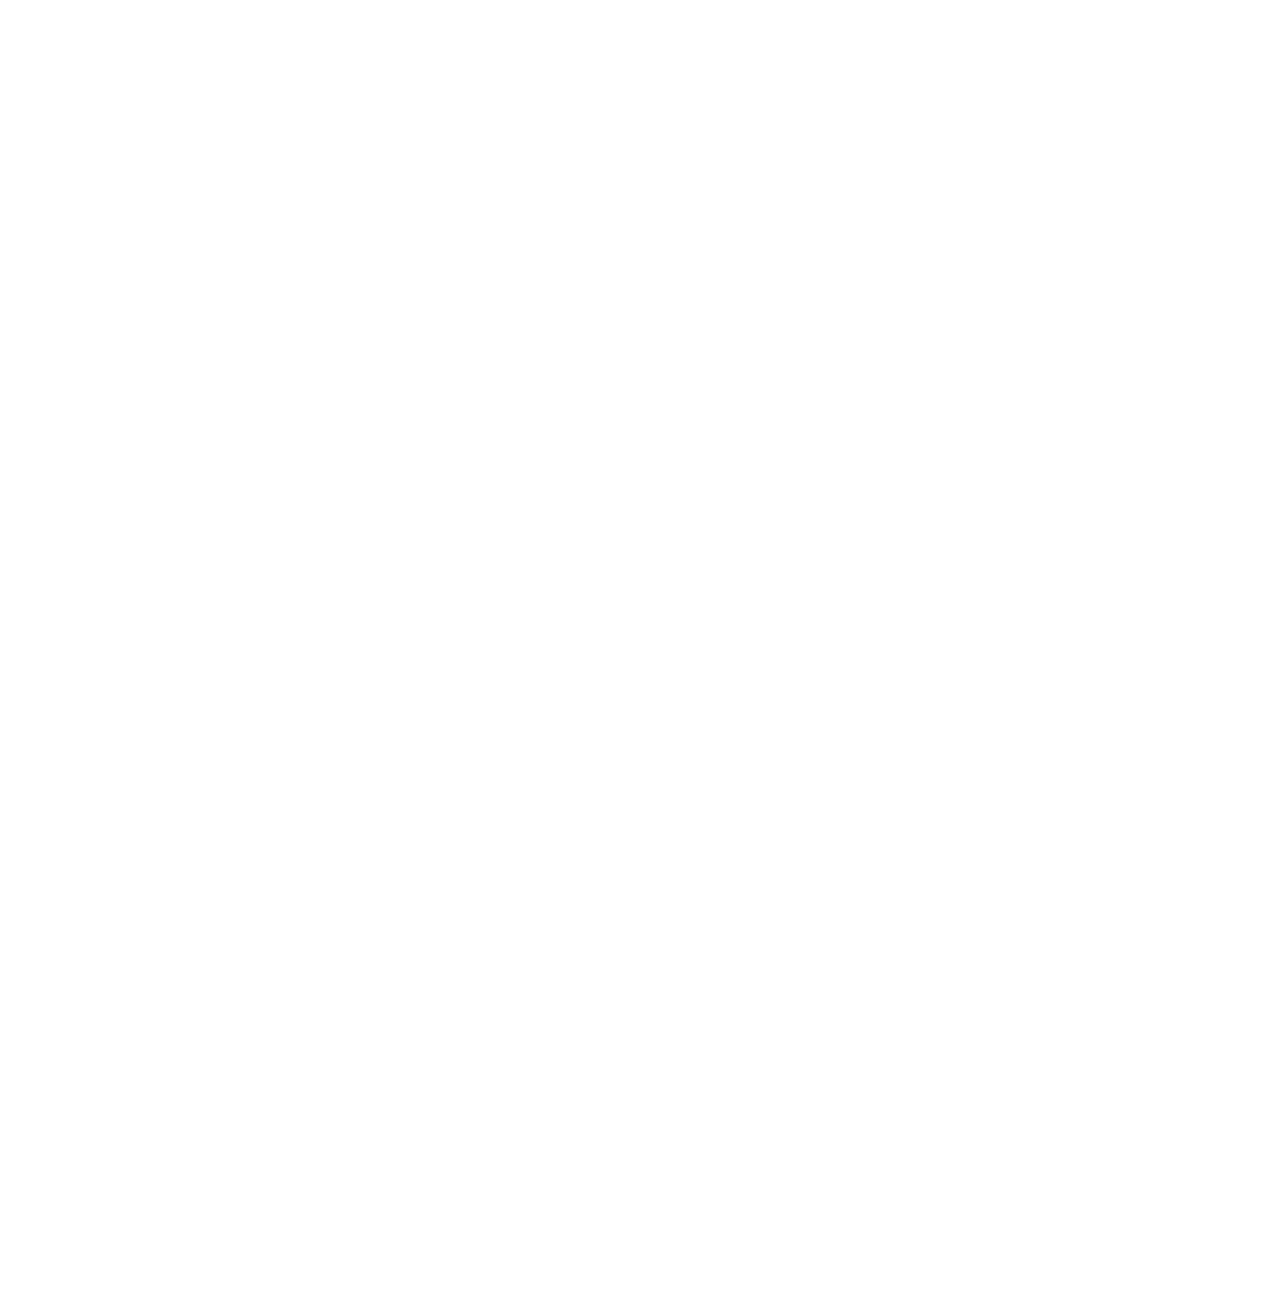
==== commit e9bd30a4: "changing email link to image" ====
--- a/index.html
+++ b/index.html
@@ -31,7 +31,7 @@
                 <div class="col-xs-1 col-md-2"></div>
                 <div class="col-xs-9 col-md-8">
                     <img class="img-responsive center-block" src="assets/img/logo.png">
-                    <p><h2>Contact Us: <a href="mailto:salto.mortale@hotmail.com" target="_top">salto.mortale@hotmail.com</a></h2></p>
+                    <p><h2>Contact Us: <img src="assets/img/email.png" /></h2></p>
                     <div class="social">
                         <a href="https://www.facebook.com/salto.mortale.puppet.theatre" target="_blank"><img class="social-icon" src="assets/img/facebook32.png"></a>
                         <a href="http://vimeo.com/100604694" target="_blank"><img class="social-icon" src="assets/img/vimeo13.png"></a>
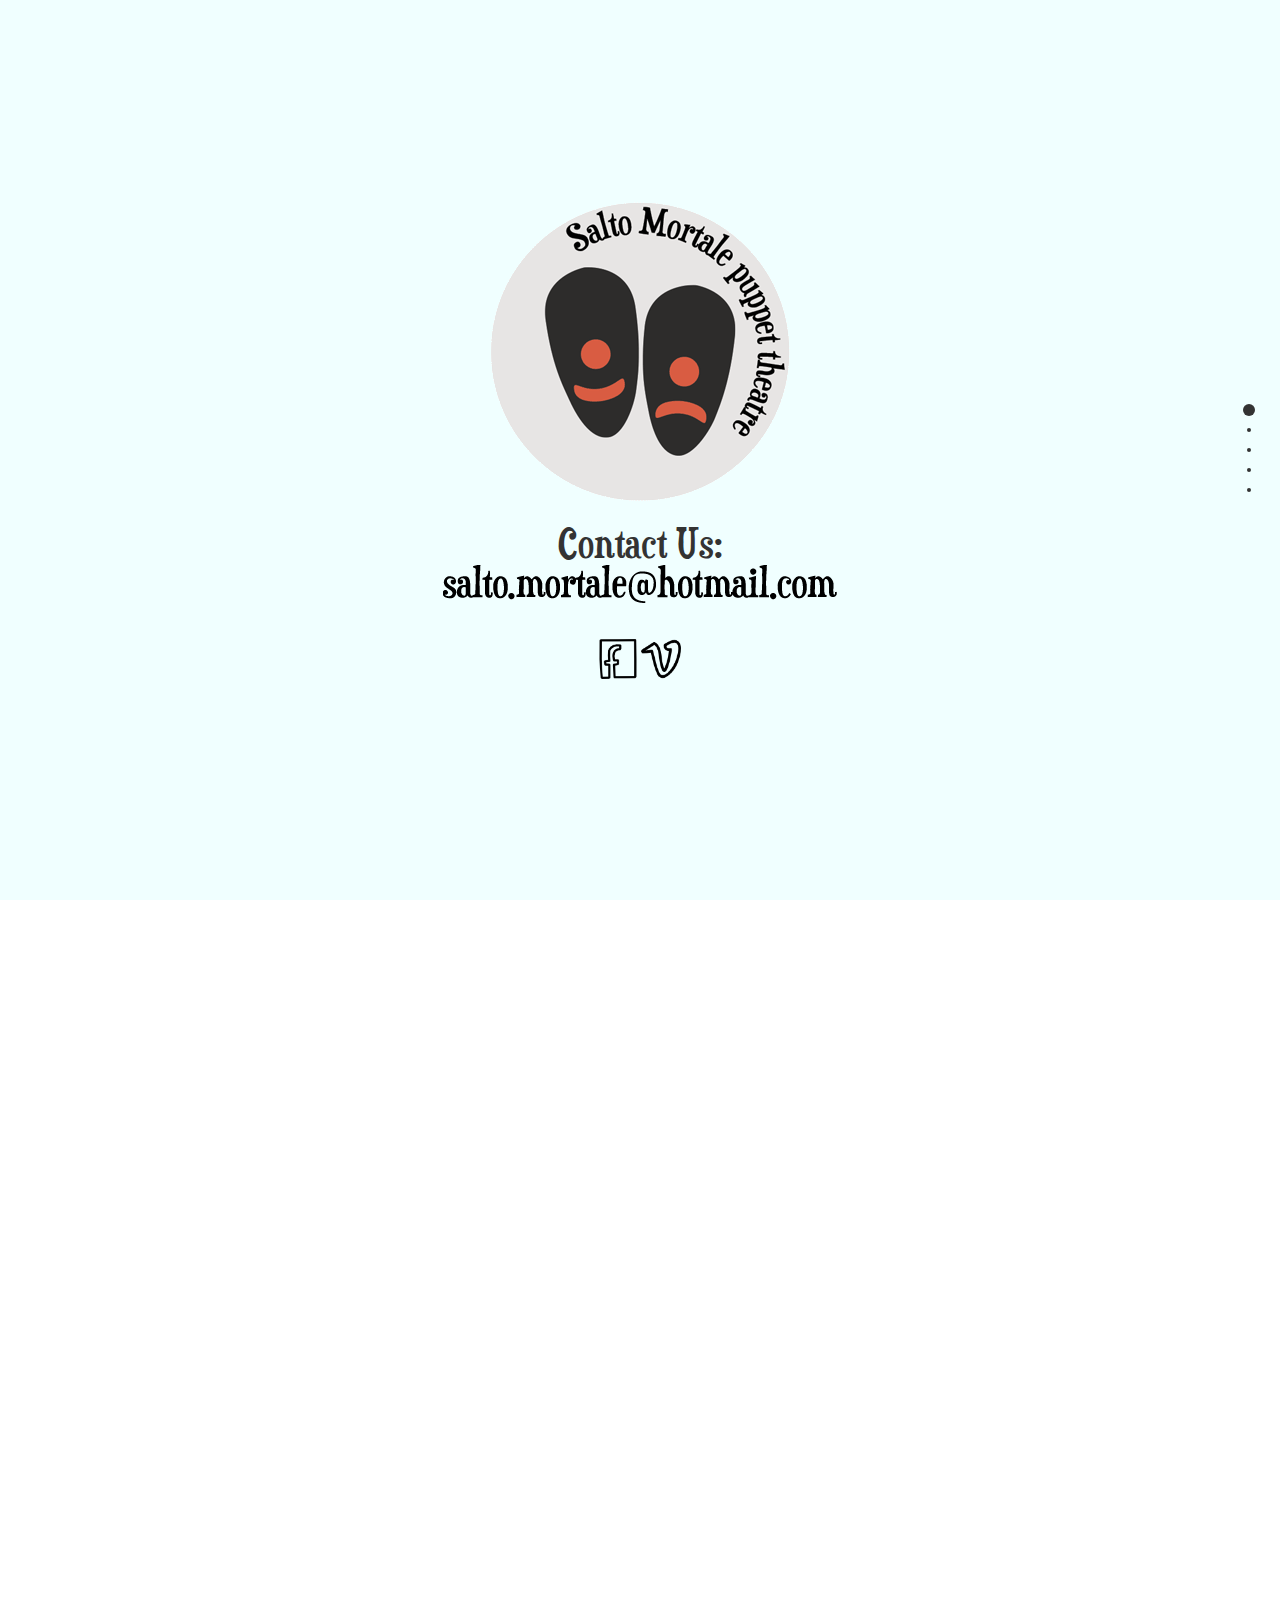
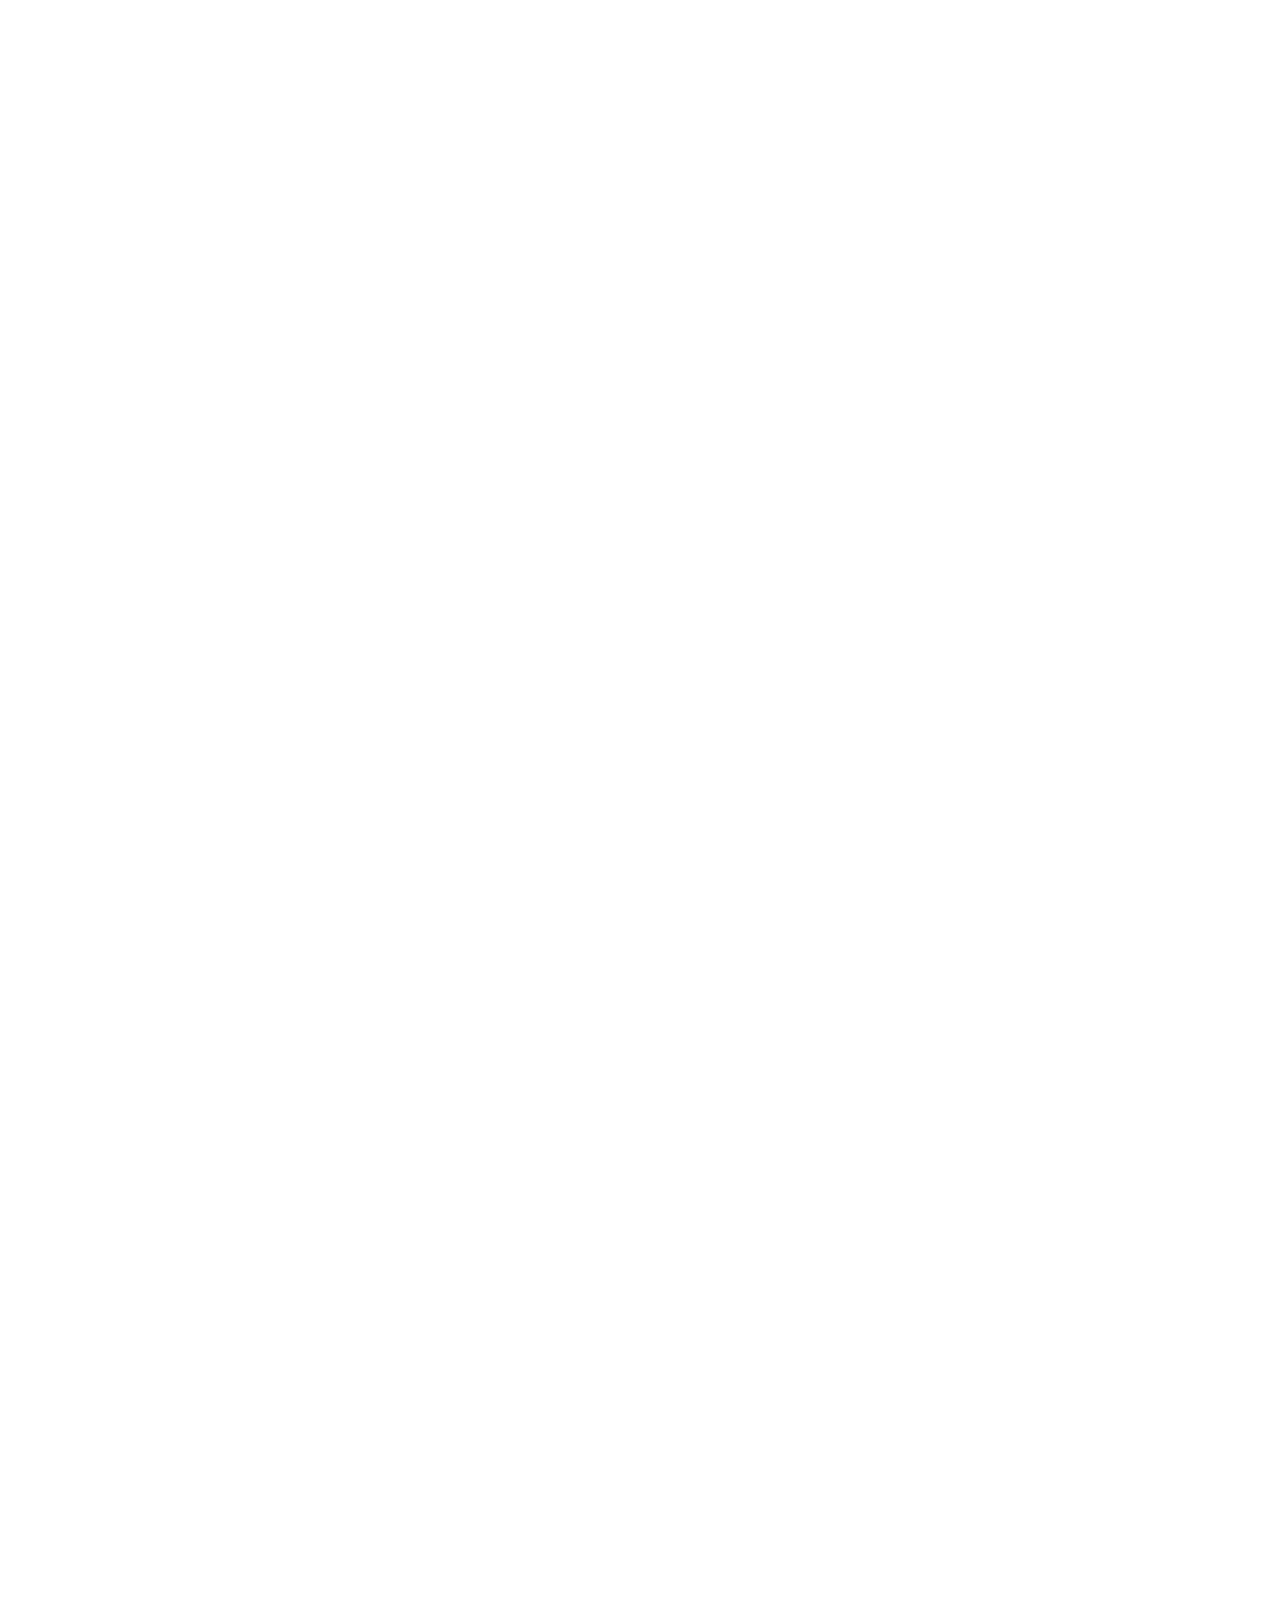
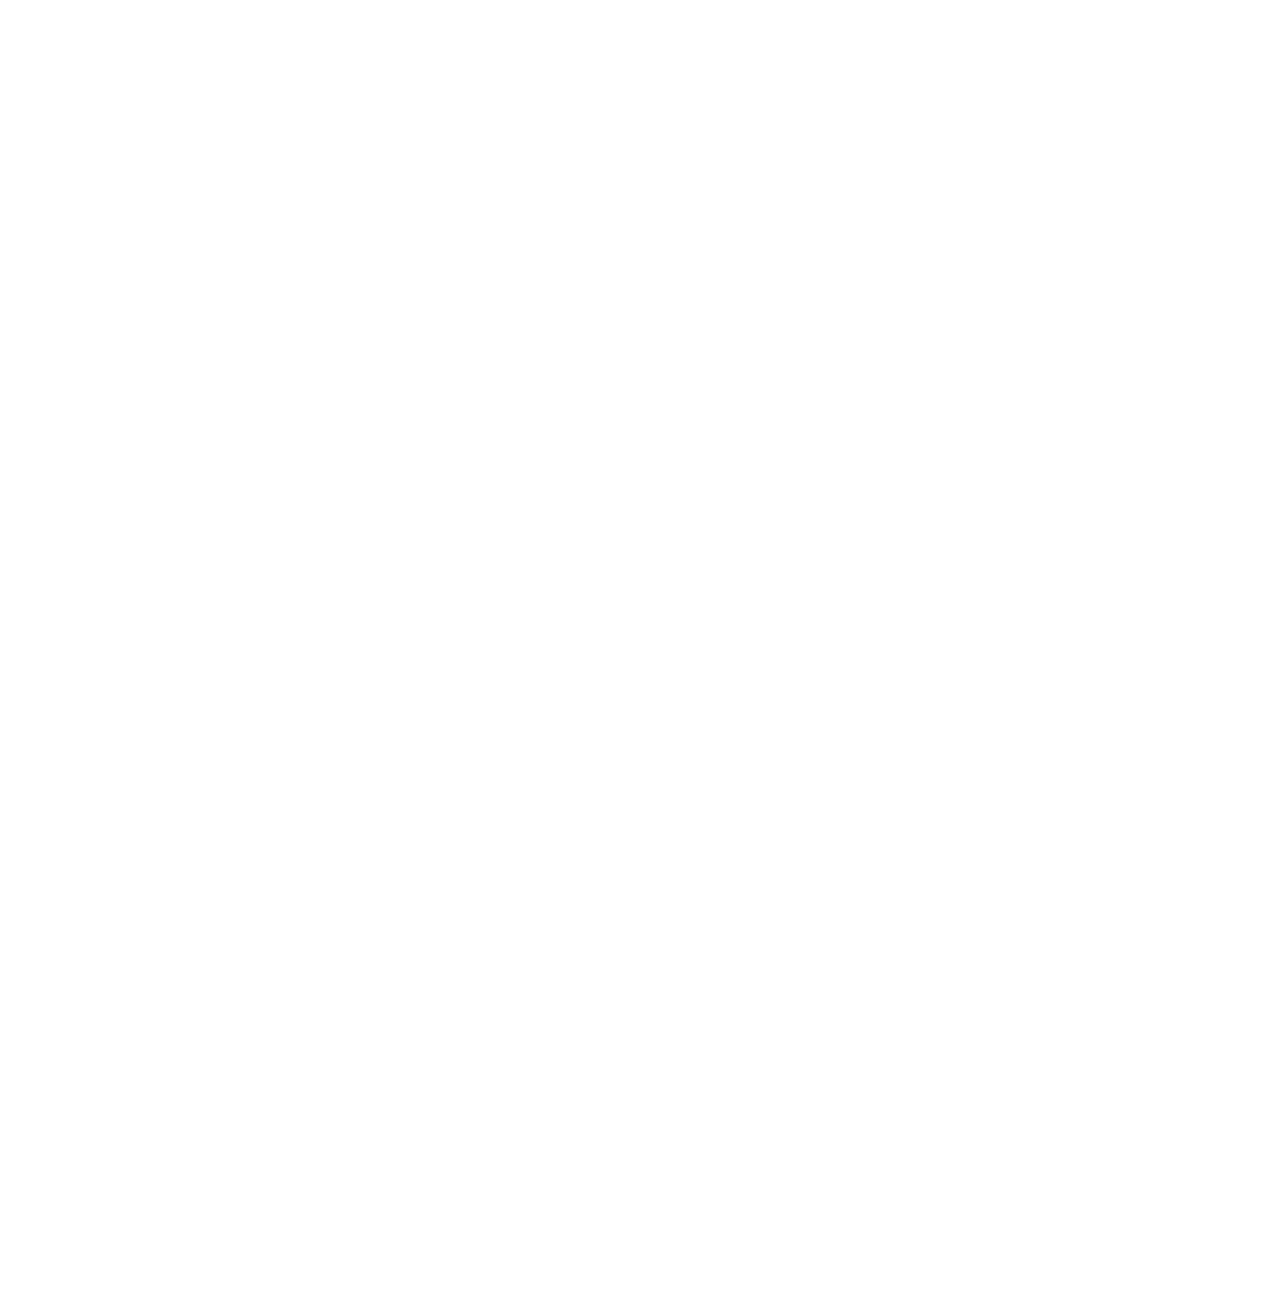
==== commit 8f2b4d95: "fixing centered mail address, adding mail signature html & some cleanup" ====
--- a/index.html
+++ b/index.html
@@ -15,7 +15,6 @@
     <meta property="og:title" content="Salto Mortale Puppet Theatre" />
     <!-- StyleSheets -->
     <link rel="stylesheet" type="text/css" href="assets/css/bootstrap.min.css" />
-    <link rel="stylesheet" type="text/css" href="assets/css/bootstrap-theme.min.css" />
     <link rel="stylesheet" type="text/css" href="assets/css/custom.css" />
     <link rel="stylesheet" type="text/css" href="assets/css/jquery.fullPage.css" />
     <!-- Scripts -->
@@ -31,10 +30,10 @@
                 <div class="col-xs-1 col-md-2"></div>
                 <div class="col-xs-9 col-md-8">
                     <img class="img-responsive center-block" src="assets/img/logo.png">
-                    <p><h2>Contact Us: <img src="assets/img/email.png" /></h2></p>
+                    <p><h2>Contact Us: <img class="img-responsive center-block" src="assets/img/email.png" /></h2></p>
                     <div class="social">
-                        <a href="https://www.facebook.com/salto.mortale.puppet.theatre" target="_blank"><img class="social-icon" src="assets/img/facebook32.png"></a>
-                        <a href="http://vimeo.com/100604694" target="_blank"><img class="social-icon" src="assets/img/vimeo13.png"></a>
+                        <a href="https://www.facebook.com/salto.mortale.puppet.theatre" target="_blank"><img class="social-icon" src="assets/img/facebook.png"></a>
+                        <a href="http://vimeo.com/100604694" target="_blank"><img class="social-icon" src="assets/img/vimeo.png"></a>
                     </div>
                 </div>
                 <div class="col-xs-2 col-md-2"></div>
